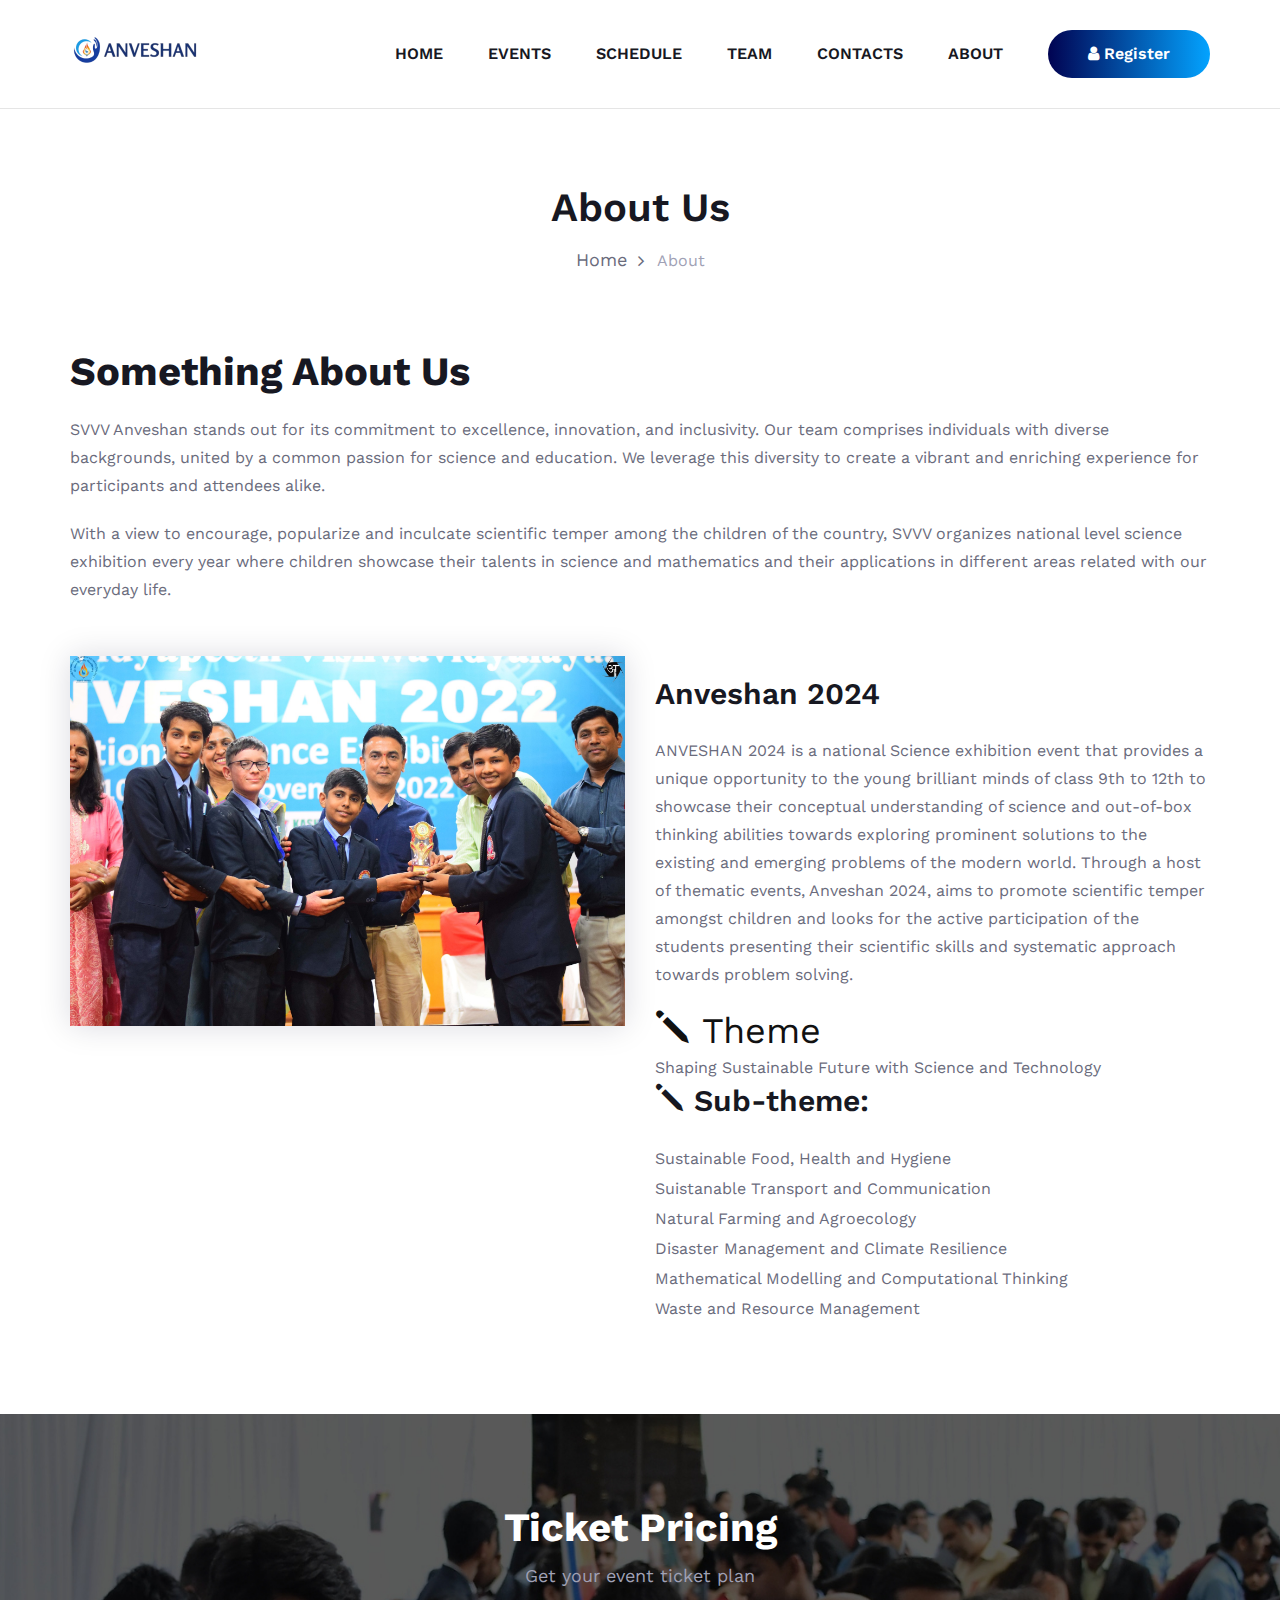
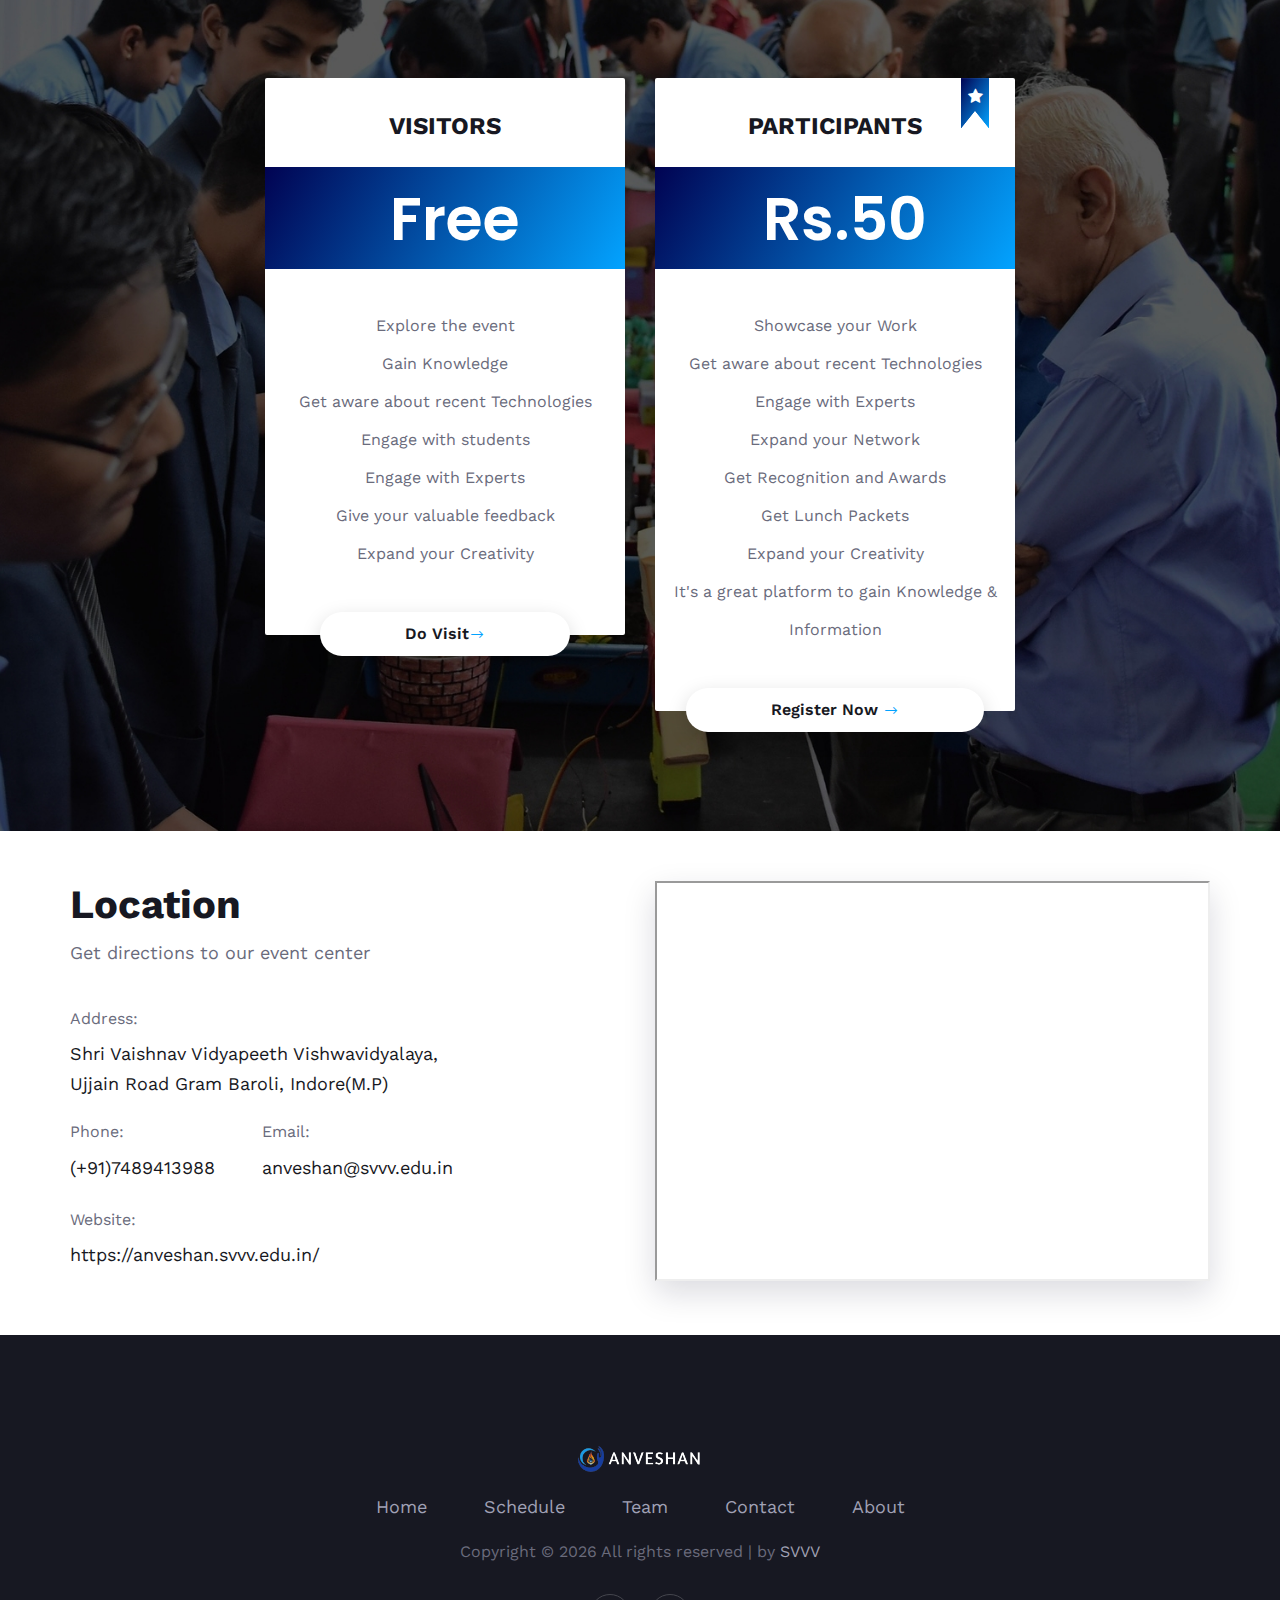
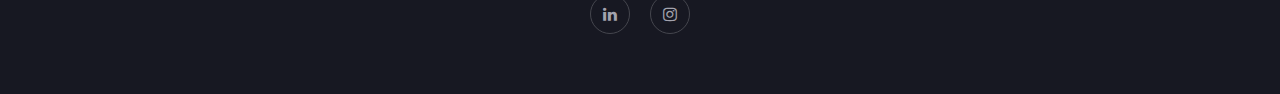
==== about-us.html @ 328f5975 "commit" ====
<!DOCTYPE html>
<html lang="zxx">

<head>
    <meta charset="UTF-8">
    <meta name="description" content="Manup Template">
    <meta name="keywords" content="Manup, unica, creative, html">
    <meta name="viewport" content="width=device-width, initial-scale=1.0">
    <meta http-equiv="X-UA-Compatible" content="ie=edge">
    <title>Anveshan 2K24</title>

    <!-- Google Font -->
    <link href="https://fonts.googleapis.com/css?family=Work+Sans:400,500,600,700,800,900&display=swap" rel="stylesheet">
    <link href="https://fonts.googleapis.com/css?family=Poppins:400,500,600,700&display=swap" rel="stylesheet">


    <!-- Css Styles -->
    <link rel="stylesheet" href="css/bootstrap.min.css" type="text/css">
    <link rel="stylesheet" href="css/font-awesome.min.css" type="text/css">
    <link rel="stylesheet" href="css/elegant-icons.css" type="text/css">
    <link rel="stylesheet" href="css/owl.carousel.min.css" type="text/css">
    <link rel="stylesheet" href="css/magnific-popup.css" type="text/css">
    <link rel="stylesheet" href="css/slicknav.min.css" type="text/css">
    <link rel="stylesheet" href="css/style.css" type="text/css">
</head>

<body>
    <!-- Page Preloder -->
    <div id="preloder">
        <div class="loader"></div>
    </div>

    <!-- Header Section Begin -->
    <header class="header-section header-normal">
        <div class="container">
            <div class="logo">
                <a href="./index.html" title="Home">
                    <img src="img/logo.png" alt="Home">
                </a>
            </div>
            <div class="nav-menu">
                <nav class="mainmenu mobile-menu">
                    <ul>
                        <li><a href="./index.html">Home</a></li>
                        
                        <li><a href="#">Events</a>
                            <ul class="dropdown">
                                <li><a href="./Model.html">Model Competition</a></li>
                                <li><a href="./Quiz.html">Quiz Competition</a></li>
                                <li><a href="./Idea.html">Idea Presentation</a></li>
                                <li><a href="./Poster.html">Poster Competition</a></li>
                            </ul>
                        </li>
                        <li><a href="./schedule.html">Schedule</a></li>
                        <li><a href="./team.html">Team</a></li>
                        <li><a href="./contact.html">Contacts</a></li>
                        <li><a href="./about-us.html">About</a></li>
                    </ul>
                </nav>
                <a href="https://forms.gle/XYbyy2gJ7svrUrSN7" class="primary-btn top-btn"><i class="fa fa-user"></i> Register</a>
            </div>
            <div id="mobile-menu-wrap"></div>
        </div>
    </header>
    <!-- Header End -->

    <!-- Breadcrumb Section Begin -->
    <section class="breadcrumb-section">
        <div class="container">
            <div class="row">
                <div class="col-lg-12">
                    <div class="breadcrumb-text">
                        <h2>About Us</h2>
                        <div class="bt-option">
                            <a href="index.html">Home</a>
                            <span>About</span>
                        </div>
                    </div>
                </div>
            </div>
        </div>
    </section>
    <!-- Breadcrumb Section End -->

    <!-- About Section Begin -->
    <section class="about-section spad">
        <div class="container">
            <div class="row">
                <div class="col-lg-12">
                    <div class="section-title">
                        <h2>Something About Us</h2>
                        <p class="f-para">SVVV Anveshan stands out for its commitment to excellence, innovation, and inclusivity. Our team comprises individuals with diverse backgrounds, united by a common passion for science and education. We leverage this diversity to create a vibrant and enriching experience for participants and attendees alike.</p>
                        <p>With a view to encourage, popularize and inculcate scientific temper among the children of the country, SVVV organizes national level science exhibition every year where children showcase their talents in science and mathematics and their applications in different areas related with our everyday life.
                        </p>
                    </div>
                </div>
            </div>
            <div class="row">
                <div class="col-lg-6">
                    <div class="about-pic">
                        <img src="img/anve1.jpg" alt="">
                    </div>
                </div>
                <div class="col-lg-6">
                    <div class="about-text">
                        <h3>Anveshan 2024</h3>
                        <p>ANVESHAN 2024 is a national Science exhibition event that provides a unique opportunity to the young brilliant minds of class 9th to 12th to showcase their conceptual understanding of science and out-of-box thinking abilities towards exploring prominent solutions to the existing and emerging problems of the modern world.
                            Through a host of thematic events, Anveshan 2024, aims to promote scientific temper amongst children and looks for the active participation of the students presenting their scientific skills and systematic approach towards problem solving.
                             </p>
                        <h2><span class="icon_pencil"></span> Theme </h2>
                        <ul>
                            <li>Shaping Sustainable Future with Science and Technology</li>
                        </ul>
                        <h3><span class="icon_pencil"></span> Sub-theme: </h3>
                        <ul>
                            <li> Sustainable Food, Health and Hygiene</li>
                            <li> Suistanable Transport and Communication</li>
                            <li> Natural Farming and Agroecology</li>
                            <li> Disaster Management and Climate Resilience</li>
                            <li>Mathematical Modelling and Computational Thinking</li>
                            <li>Waste and Resource Management</li>
                        </ul>
                    </div>
                </div>
            </div>
        </div>
    </section>
   

   
    
    <!-- Pricing Section Begin -->
    <section class="pricing-section set-bg spad" data-setbg="img/pricing-bg.jpg">
        <div class="container">
            <div class="row">
                <div class="col-lg-12">
                    <div class="section-title">
                        <h2>Ticket Pricing</h2>
                        <p>Get your event ticket plan</p>
                    </div>
                </div>
            </div>
            <div class="row justify-content-center">
            
                <div class="col-lg-4 col-md-8">
                    <div class="price-item top-rated">
                        <h4>Visitors</h4>
                        <div class="pi-price">
                            <h2><span></span>Free</h2>
                        </div>
                        <ul>
                            <li>Explore the event</li>
                            <li>Gain Knowledge</li>
                            <li>Get aware about recent Technologies</li>
                            <li>Engage with students</li>
                            <li>Engage with Experts</li>
                            <li>Give your valuable feedback</li>
                            <li>Expand your Creativity</li>
                        </ul>
                        <a href="./contact.html" class="price-btn"> Do Visit<span class="arrow_right"></span></a>
                    </div>
                </div>
                <div class="col-lg-4 col-md-8">
                    <div class="price-item top-rated">
                        <div class="tr-tag">
                            <i class="fa fa-star"></i>
                        </div>
                        <h4>Participants</h4>
                        <div class="pi-price">
                            <h2><span></span>Rs.50</h2>
                        </div>
                        <ul>
                            <li>Showcase your Work</li>
                            <li>Get aware about recent Technologies</li>
                            <li>Engage with Experts</li>
                            <li>Expand your Network</li>
                            <li>Get Recognition and Awards</li>
                            <li>Get Lunch Packets</li>
                            <li>Expand your Creativity</li>
                            <li>It's a great platform to gain Knowledge & Information</li>
                        </ul>
                        <a href="https://forms.gle/XYbyy2gJ7svrUrSN7" class="price-btn"> Register Now <span class="arrow_right"></span></a>
                        
                    </div>
                </div>
            </div>
        </div>
    </section>
    <!-- Pricing Section End -->



    <!-- Newslatter Section Begin -->
    <section class="newslatter-section about-newslatter">
        <div class="container">
        
            </div>
        </div>
    </section>
    <!-- Newslatter Section End -->

    <!-- Contact Section Begin -->
    <section class="contact-section spad">
        <div class="container">
            <div class="row">
                <div class="col-lg-6">
                    <div class="section-title">
                        <h2>Location</h2>
                        <p>Get directions to our event center</p>
                    </div>
                    <div class="cs-text">
                        <div class="ct-address">
                            <span>Address:</span>
                            <p>Shri Vaishnav Vidyapeeth Vishwavidyalaya,<br/>Ujjain Road Gram Baroli, Indore(M.P)</p>
                        </div>
                        <ul>
                            <li>
                                <span>Phone:</span>
                                (+91)7489413988
                            </li>
                            <li>
                                <span>Email:</span>
                                anveshan@svvv.edu.in
                            </li>
                        </ul>
                        <div class="ct-links">
                            <span>Website:</span>
                            <p>https://anveshan.svvv.edu.in/</p>
                        </div>
                    </div>
                </div>
                <div class="col-lg-6">
                    <div class="cs-map">
                        <iframe src="https://www.google.com/maps/embed?pb=!1m18!1m12!1m3!1d7636.289560517481!2d75.84701242469451!3d22.82311633449607!2m3!1f0!2f0!3f0!3m2!1i1024!2i768!4f13.1!3m3!1m2!1s0x3963039c587a8091%3A0x206d00d7a5e4afb3!2sShri%20Vaishnav%20Vidyapeeth%20Vishwavidyalaya!5e0!3m2!1sen!2sin!4v1699384032495!5m2!1sen!2sin"" height="400" class="iframe-style" allowfullscreen="" title="SVVV Location"></iframe>
                    </div>
                </div>
            </div>
        </div>
    </section>
    <!-- Contact Section End -->

    <!-- Footer Section Begin -->
    <footer class="footer-section">
        <div class="container">
           
            <div class="row">
                <div class="col-lg-12">
                    <div class="footer-text">
                        <div class="ft-logo">
                            <a href="#" class="footer-logo" title="Footer Logo"><img src="img/footer-logo.png" alt=""></a>
                        </div>
                        <ul>
                            <li><a href="index.html">Home</a></li>
                            <li><a href="./schedule.html">Schedule</a></li>
                            <li><a href="./team.html">Team</a></li>
                            <li><a href="./contact.html">Contact</a></li>
                            <li><a href="./about-us.html">About</a></li>
                        </ul>
                        <div class="copyright-text">
                            <p><!-- Link back to Colorlib can't be removed. Template is licensed under CC BY 3.0. -->
                            Copyright &copy;
                            <script>document.write(new Date().getFullYear());</script> All rights reserved | by <a
                                href="https://www.svvv.edu.in/" target="_blank" rel="noopener">SVVV</a>
                           
                            <!-- Link back to Colorlib can't be removed. Template is licensed under CC BY 3.0. --></p></div>
                        <div class="ft-social">
                           <a href="https://www.linkedin.com/in/anveshan-svvv/" title="LinkedIn"><i class="fa fa-linkedin"></i></a>
                            <a href="https://instagram.com/anveshan_svvv?igshid=MXBxNm1uYnFxcXJ4eg==" title="Instagram"><i
                                class="fa fa-instagram"></i></a>
                            
                        </div>
                    </div>
                </div>
            </div>
        </div>
    </footer>
    <!-- Footer Section End -->

    <!-- Js Plugins -->
    <script src="js/jquery-3.3.1.min.js"></script>
    <script src="js/bootstrap.min.js"></script>
    <script src="js/jquery.magnific-popup.min.js"></script>
    <script src="js/jquery.countdown.min.js"></script>
    <script src="js/jquery.slicknav.js"></script>
    <script src="js/owl.carousel.min.js"></script>
    <script src="js/main.js"></script>
</body>

</html>
---- css/elegant-icons.css ----
@font-face {
	font-family: 'ElegantIcons';
	src:url('../fonts/ElegantIcons.eot');
	src:url('../fonts/ElegantIcons.eot?#iefix') format('embedded-opentype'),
		url('../fonts/ElegantIcons.woff') format('woff'),
		url('../fonts/ElegantIcons.ttf') format('truetype'),
		url('../fonts/ElegantIcons.svg#ElegantIcons') format('svg');
	font-weight: normal;
	font-style: normal;
}

[data-icon]:before {
	font-family: 'ElegantIcons';
	content: attr(data-icon);
	font-weight: normal;
	font-variant: normal;
	text-transform: none;
	line-height: 1;
	-webkit-font-smoothing: antialiased;
	-moz-osx-font-smoothing: grayscale;
}

.arrow_up, .arrow_down, .arrow_left, .arrow_right, .arrow_left-up, .arrow_right-up, .arrow_right-down, .arrow_left-down, .arrow-up-down, .arrow_up-down_alt, .arrow_left-right_alt, .arrow_left-right, .arrow_expand_alt2, .arrow_expand_alt, .arrow_condense, .arrow_expand, .arrow_move, .arrow_carrot-up, .arrow_carrot-down, .arrow_carrot-left, .arrow_carrot-right, .arrow_carrot-2up, .arrow_carrot-2down, .arrow_carrot-2left, .arrow_carrot-2right, .arrow_carrot-up_alt2, .arrow_carrot-down_alt2, .arrow_carrot-left_alt2, .arrow_carrot-right_alt2, .arrow_carrot-2up_alt2, .arrow_carrot-2down_alt2, .arrow_carrot-2left_alt2, .arrow_carrot-2right_alt2, .arrow_triangle-up, .arrow_triangle-down, .arrow_triangle-left, .arrow_triangle-right, .arrow_triangle-up_alt2, .arrow_triangle-down_alt2, .arrow_triangle-left_alt2, .arrow_triangle-right_alt2, .arrow_back, .icon_minus-06, .icon_plus, .icon_close, .icon_check, .icon_minus_alt2, .icon_plus_alt2, .icon_close_alt2, .icon_check_alt2, .icon_zoom-out_alt, .icon_zoom-in_alt, .icon_search, .icon_box-empty, .icon_box-selected, .icon_minus-box, .icon_plus-box, .icon_box-checked, .icon_circle-empty, .icon_circle-slelected, .icon_stop_alt2, .icon_stop, .icon_pause_alt2, .icon_pause, .icon_menu, .icon_menu-square_alt2, .icon_menu-circle_alt2, .icon_ul, .icon_ol, .icon_adjust-horiz, .icon_adjust-vert, .icon_document_alt, .icon_documents_alt, .icon_pencil, .icon_pencil-edit_alt, .icon_pencil-edit, .icon_folder-alt, .icon_folder-open_alt, .icon_folder-add_alt, .icon_info_alt, .icon_error-oct_alt, .icon_error-circle_alt, .icon_error-triangle_alt, .icon_question_alt2, .icon_question, .icon_comment_alt, .icon_chat_alt, .icon_vol-mute_alt, .icon_volume-low_alt, .icon_volume-high_alt, .icon_quotations, .icon_quotations_alt2, .icon_clock_alt, .icon_lock_alt, .icon_lock-open_alt, .icon_key_alt, .icon_cloud_alt, .icon_cloud-upload_alt, .icon_cloud-download_alt, .icon_image, .icon_images, .icon_lightbulb_alt, .icon_gift_alt, .icon_house_alt, .icon_genius, .icon_mobile, .icon_tablet, .icon_laptop, .icon_desktop, .icon_camera_alt, .icon_mail_alt, .icon_cone_alt, .icon_ribbon_alt, .icon_bag_alt, .icon_creditcard, .icon_cart_alt, .icon_paperclip, .icon_tag_alt, .icon_tags_alt, .icon_trash_alt, .icon_cursor_alt, .icon_mic_alt, .icon_compass_alt, .icon_pin_alt, .icon_pushpin_alt, .icon_map_alt, .icon_drawer_alt, .icon_toolbox_alt, .icon_book_alt, .icon_calendar, .icon_film, .icon_table, .icon_contacts_alt, .icon_headphones, .icon_lifesaver, .icon_piechart, .icon_refresh, .icon_link_alt, .icon_link, .icon_loading, .icon_blocked, .icon_archive_alt, .icon_heart_alt, .icon_star_alt, .icon_star-half_alt, .icon_star, .icon_star-half, .icon_tools, .icon_tool, .icon_cog, .icon_cogs, .arrow_up_alt, .arrow_down_alt, .arrow_left_alt, .arrow_right_alt, .arrow_left-up_alt, .arrow_right-up_alt, .arrow_right-down_alt, .arrow_left-down_alt, .arrow_condense_alt, .arrow_expand_alt3, .arrow_carrot_up_alt, .arrow_carrot-down_alt, .arrow_carrot-left_alt, .arrow_carrot-right_alt, .arrow_carrot-2up_alt, .arrow_carrot-2dwnn_alt, .arrow_carrot-2left_alt, .arrow_carrot-2right_alt, .arrow_triangle-up_alt, .arrow_triangle-down_alt, .arrow_triangle-left_alt, .arrow_triangle-right_alt, .icon_minus_alt, .icon_plus_alt, .icon_close_alt, .icon_check_alt, .icon_zoom-out, .icon_zoom-in, .icon_stop_alt, .icon_menu-square_alt, .icon_menu-circle_alt, .icon_document, .icon_documents, .icon_pencil_alt, .icon_folder, .icon_folder-open, .icon_folder-add, .icon_folder_upload, .icon_folder_download, .icon_info, .icon_error-circle, .icon_error-oct, .icon_error-triangle, .icon_question_alt, .icon_comment, .icon_chat, .icon_vol-mute, .icon_volume-low, .icon_volume-high, .icon_quotations_alt, .icon_clock, .icon_lock, .icon_lock-open, .icon_key, .icon_cloud, .icon_cloud-upload, .icon_cloud-download, .icon_lightbulb, .icon_gift, .icon_house, .icon_camera, .icon_mail, .icon_cone, .icon_ribbon, .icon_bag, .icon_cart, .icon_tag, .icon_tags, .icon_trash, .icon_cursor, .icon_mic, .icon_compass, .icon_pin, .icon_pushpin, .icon_map, .icon_drawer, .icon_toolbox, .icon_book, .icon_contacts, .icon_archive, .icon_heart, .icon_profile, .icon_group, .icon_grid-2x2, .icon_grid-3x3, .icon_music, .icon_pause_alt, .icon_phone, .icon_upload, .icon_download, .social_facebook, .social_twitter, .social_pinterest, .social_googleplus, .social_tumblr, .social_tumbleupon, .social_wordpress, .social_instagram, .social_dribbble, .social_vimeo, .social_linkedin, .social_rss, .social_deviantart, .social_share, .social_myspace, .social_skype, .social_youtube, .social_picassa, .social_googledrive, .social_flickr, .social_blogger, .social_spotify, .social_delicious, .social_facebook_circle, .social_twitter_circle, .social_pinterest_circle, .social_googleplus_circle, .social_tumblr_circle, .social_stumbleupon_circle, .social_wordpress_circle, .social_instagram_circle, .social_dribbble_circle, .social_vimeo_circle, .social_linkedin_circle, .social_rss_circle, .social_deviantart_circle, .social_share_circle, .social_myspace_circle, .social_skype_circle, .social_youtube_circle, .social_picassa_circle, .social_googledrive_alt2, .social_flickr_circle, .social_blogger_circle, .social_spotify_circle, .social_delicious_circle, .social_facebook_square, .social_twitter_square, .social_pinterest_square, .social_googleplus_square, .social_tumblr_square, .social_stumbleupon_square, .social_wordpress_square, .social_instagram_square, .social_dribbble_square, .social_vimeo_square, .social_linkedin_square, .social_rss_square, .social_deviantart_square, .social_share_square, .social_myspace_square, .social_skype_square, .social_youtube_square, .social_picassa_square, .social_googledrive_square, .social_flickr_square, .social_blogger_square, .social_spotify_square, .social_delicious_square, .icon_printer, .icon_calulator, .icon_building, .icon_floppy, .icon_drive, .icon_search-2, .icon_id, .icon_id-2, .icon_puzzle, .icon_like, .icon_dislike, .icon_mug, .icon_currency, .icon_wallet, .icon_pens, .icon_easel, .icon_flowchart, .icon_datareport, .icon_briefcase, .icon_shield, .icon_percent, .icon_globe, .icon_globe-2, .icon_target, .icon_hourglass, .icon_balance, .icon_rook, .icon_printer-alt, .icon_calculator_alt, .icon_building_alt, .icon_floppy_alt, .icon_drive_alt, .icon_search_alt, .icon_id_alt, .icon_id-2_alt, .icon_puzzle_alt, .icon_like_alt, .icon_dislike_alt, .icon_mug_alt, .icon_currency_alt, .icon_wallet_alt, .icon_pens_alt, .icon_easel_alt, .icon_flowchart_alt, .icon_datareport_alt, .icon_briefcase_alt, .icon_shield_alt, .icon_percent_alt, .icon_globe_alt, .icon_clipboard {
	font-family: 'ElegantIcons';
	font-style: normal;
	font-weight: normal;
	font-variant: normal;
	text-transform: none;
	line-height: 1;
	-webkit-font-smoothing: antialiased;
}
.arrow_up:before {
	content: "\21";
}
.arrow_down:before {
	content: "\22";
}
.arrow_left:before {
	content: "\23";
}
.arrow_right:before {
	content: "\24";
}
.arrow_left-up:before {
	content: "\25";
}
.arrow_right-up:before {
	content: "\26";
}
.arrow_right-down:before {
	content: "\27";
}
.arrow_left-down:before {
	content: "\28";
}
.arrow-up-down:before {
	content: "\29";
}
.arrow_up-down_alt:before {
	content: "\2a";
}
.arrow_left-right_alt:before {
	content: "\2b";
}
.arrow_left-right:before {
	content: "\2c";
}
.arrow_expand_alt2:before {
	content: "\2d";
}
.arrow_expand_alt:before {
	content: "\2e";
}
.arrow_condense:before {
	content: "\2f";
}
.arrow_expand:before {
	content: "\30";
}
.arrow_move:before {
	content: "\31";
}
.arrow_carrot-up:before {
	content: "\32";
}
.arrow_carrot-down:before {
	content: "\33";
}
.arrow_carrot-left:before {
	content: "\34";
}
.arrow_carrot-right:before {
	content: "\35";
}
.arrow_carrot-2up:before {
	content: "\36";
}
.arrow_carrot-2down:before {
	content: "\37";
}
.arrow_carrot-2left:before {
	content: "\38";
}
.arrow_carrot-2right:before {
	content: "\39";
}
.arrow_carrot-up_alt2:before {
	content: "\3a";
}
.arrow_carrot-down_alt2:before {
	content: "\3b";
}
.arrow_carrot-left_alt2:before {
	content: "\3c";
}
.arrow_carrot-right_alt2:before {
	content: "\3d";
}
.arrow_carrot-2up_alt2:before {
	content: "\3e";
}
.arrow_carrot-2down_alt2:before {
	content: "\3f";
}
.arrow_carrot-2left_alt2:before {
	content: "\40";
}
.arrow_carrot-2right_alt2:before {
	content: "\41";
}
.arrow_triangle-up:before {
	content: "\42";
}
.arrow_triangle-down:before {
	content: "\43";
}
.arrow_triangle-left:before {
	content: "\44";
}
.arrow_triangle-right:before {
	content: "\45";
}
.arrow_triangle-up_alt2:before {
	content: "\46";
}
.arrow_triangle-down_alt2:before {
	content: "\47";
}
.arrow_triangle-left_alt2:before {
	content: "\48";
}
.arrow_triangle-right_alt2:before {
	content: "\49";
}
.arrow_back:before {
	content: "\4a";
}
.icon_minus-06:before {
	content: "\4b";
}
.icon_plus:before {
	content: "\4c";
}
.icon_close:before {
	content: "\4d";
}
.icon_check:before {
	content: "\4e";
}
.icon_minus_alt2:before {
	content: "\4f";
}
.icon_plus_alt2:before {
	content: "\50";
}
.icon_close_alt2:before {
	content: "\51";
}
.icon_check_alt2:before {
	content: "\52";
}
.icon_zoom-out_alt:before {
	content: "\53";
}
.icon_zoom-in_alt:before {
	content: "\54";
}
.icon_search:before {
	content: "\55";
}
.icon_box-empty:before {
	content: "\56";
}
.icon_box-selected:before {
	content: "\57";
}
.icon_minus-box:before {
	content: "\58";
}
.icon_plus-box:before {
	content: "\59";
}
.icon_box-checked:before {
	content: "\5a";
}
.icon_circle-empty:before {
	content: "\5b";
}
.icon_circle-slelected:before {
	content: "\5c";
}
.icon_stop_alt2:before {
	content: "\5d";
}
.icon_stop:before {
	content: "\5e";
}
.icon_pause_alt2:before {
	content: "\5f";
}
.icon_pause:before {
	content: "\60";
}
.icon_menu:before {
	content: "\61";
}
.icon_menu-square_alt2:before {
	content: "\62";
}
.icon_menu-circle_alt2:before {
	content: "\63";
}
.icon_ul:before {
	content: "\64";
}
.icon_ol:before {
	content: "\65";
}
.icon_adjust-horiz:before {
	content: "\66";
}
.icon_adjust-vert:before {
	content: "\67";
}
.icon_document_alt:before {
	content: "\68";
}
.icon_documents_alt:before {
	content: "\69";
}
.icon_pencil:before {
	content: "\6a";
}
.icon_pencil-edit_alt:before {
	content: "\6b";
}
.icon_pencil-edit:before {
	content: "\6c";
}
.icon_folder-alt:before {
	content: "\6d";
}
.icon_folder-open_alt:before {
	content: "\6e";
}
.icon_folder-add_alt:before {
	content: "\6f";
}
.icon_info_alt:before {
	content: "\70";
}
.icon_error-oct_alt:before {
	content: "\71";
}
.icon_error-circle_alt:before {
	content: "\72";
}
.icon_error-triangle_alt:before {
	content: "\73";
}
.icon_question_alt2:before {
	content: "\74";
}
.icon_question:before {
	content: "\75";
}
.icon_comment_alt:before {
	content: "\76";
}
.icon_chat_alt:before {
	content: "\77";
}
.icon_vol-mute_alt:before {
	content: "\78";
}
.icon_volume-low_alt:before {
	content: "\79";
}
.icon_volume-high_alt:before {
	content: "\7a";
}
.icon_quotations:before {
	content: "\7b";
}
.icon_quotations_alt2:before {
	content: "\7c";
}
.icon_clock_alt:before {
	content: "\7d";
}
.icon_lock_alt:before {
	content: "\7e";
}
.icon_lock-open_alt:before {
	content: "\e000";
}
.icon_key_alt:before {
	content: "\e001";
}
.icon_cloud_alt:before {
	content: "\e002";
}
.icon_cloud-upload_alt:before {
	content: "\e003";
}
.icon_cloud-download_alt:before {
	content: "\e004";
}
.icon_image:before {
	content: "\e005";
}
.icon_images:before {
	content: "\e006";
}
.icon_lightbulb_alt:before {
	content: "\e007";
}
.icon_gift_alt:before {
	content: "\e008";
}
.icon_house_alt:before {
	content: "\e009";
}
.icon_genius:before {
	content: "\e00a";
}
.icon_mobile:before {
	content: "\e00b";
}
.icon_tablet:before {
	content: "\e00c";
}
.icon_laptop:before {
	content: "\e00d";
}
.icon_desktop:before {
	content: "\e00e";
}
.icon_camera_alt:before {
	content: "\e00f";
}
.icon_mail_alt:before {
	content: "\e010";
}
.icon_cone_alt:before {
	content: "\e011";
}
.icon_ribbon_alt:before {
	content: "\e012";
}
.icon_bag_alt:before {
	content: "\e013";
}
.icon_creditcard:before {
	content: "\e014";
}
.icon_cart_alt:before {
	content: "\e015";
}
.icon_paperclip:before {
	content: "\e016";
}
.icon_tag_alt:before {
	content: "\e017";
}
.icon_tags_alt:before {
	content: "\e018";
}
.icon_trash_alt:before {
	content: "\e019";
}
.icon_cursor_alt:before {
	content: "\e01a";
}
.icon_mic_alt:before {
	content: "\e01b";
}
.icon_compass_alt:before {
	content: "\e01c";
}
.icon_pin_alt:before {
	content: "\e01d";
}
.icon_pushpin_alt:before {
	content: "\e01e";
}
.icon_map_alt:before {
	content: "\e01f";
}
.icon_drawer_alt:before {
	content: "\e020";
}
.icon_toolbox_alt:before {
	content: "\e021";
}
.icon_book_alt:before {
	content: "\e022";
}
.icon_calendar:before {
	content: "\e023";
}
.icon_film:before {
	content: "\e024";
}
.icon_table:before {
	content: "\e025";
}
.icon_contacts_alt:before {
	content: "\e026";
}
.icon_headphones:before {
	content: "\e027";
}
.icon_lifesaver:before {
	content: "\e028";
}
.icon_piechart:before {
	content: "\e029";
}
.icon_refresh:before {
	content: "\e02a";
}
.icon_link_alt:before {
	content: "\e02b";
}
.icon_link:before {
	content: "\e02c";
}
.icon_loading:before {
	content: "\e02d";
}
.icon_blocked:before {
	content: "\e02e";
}
.icon_archive_alt:before {
	content: "\e02f";
}
.icon_heart_alt:before {
	content: "\e030";
}
.icon_star_alt:before {
	content: "\e031";
}
.icon_star-half_alt:before {
	content: "\e032";
}
.icon_star:before {
	content: "\e033";
}
.icon_star-half:before {
	content: "\e034";
}
.icon_tools:before {
	content: "\e035";
}
.icon_tool:before {
	content: "\e036";
}
.icon_cog:before {
	content: "\e037";
}
.icon_cogs:before {
	content: "\e038";
}
.arrow_up_alt:before {
	content: "\e039";
}
.arrow_down_alt:before {
	content: "\e03a";
}
.arrow_left_alt:before {
	content: "\e03b";
}
.arrow_right_alt:before {
	content: "\e03c";
}
.arrow_left-up_alt:before {
	content: "\e03d";
}
.arrow_right-up_alt:before {
	content: "\e03e";
}
.arrow_right-down_alt:before {
	content: "\e03f";
}
.arrow_left-down_alt:before {
	content: "\e040";
}
.arrow_condense_alt:before {
	content: "\e041";
}
.arrow_expand_alt3:before {
	content: "\e042";
}
.arrow_carrot_up_alt:before {
	content: "\e043";
}
.arrow_carrot-down_alt:before {
	content: "\e044";
}
.arrow_carrot-left_alt:before {
	content: "\e045";
}
.arrow_carrot-right_alt:before {
	content: "\e046";
}
.arrow_carrot-2up_alt:before {
	content: "\e047";
}
.arrow_carrot-2dwnn_alt:before {
	content: "\e048";
}
.arrow_carrot-2left_alt:before {
	content: "\e049";
}
.arrow_carrot-2right_alt:before {
	content: "\e04a";
}
.arrow_triangle-up_alt:before {
	content: "\e04b";
}
.arrow_triangle-down_alt:before {
	content: "\e04c";
}
.arrow_triangle-left_alt:before {
	content: "\e04d";
}
.arrow_triangle-right_alt:before {
	content: "\e04e";
}
.icon_minus_alt:before {
	content: "\e04f";
}
.icon_plus_alt:before {
	content: "\e050";
}
.icon_close_alt:before {
	content: "\e051";
}
.icon_check_alt:before {
	content: "\e052";
}
.icon_zoom-out:before {
	content: "\e053";
}
.icon_zoom-in:before {
	content: "\e054";
}
.icon_stop_alt:before {
	content: "\e055";
}
.icon_menu-square_alt:before {
	content: "\e056";
}
.icon_menu-circle_alt:before {
	content: "\e057";
}
.icon_document:before {
	content: "\e058";
}
.icon_documents:before {
	content: "\e059";
}
.icon_pencil_alt:before {
	content: "\e05a";
}
.icon_folder:before {
	content: "\e05b";
}
.icon_folder-open:before {
	content: "\e05c";
}
.icon_folder-add:before {
	content: "\e05d";
}
.icon_folder_upload:before {
	content: "\e05e";
}
.icon_folder_download:before {
	content: "\e05f";
}
.icon_info:before {
	content: "\e060";
}
.icon_error-circle:before {
	content: "\e061";
}
.icon_error-oct:before {
	content: "\e062";
}
.icon_error-triangle:before {
	content: "\e063";
}
.icon_question_alt:before {
	content: "\e064";
}
.icon_comment:before {
	content: "\e065";
}
.icon_chat:before {
	content: "\e066";
}
.icon_vol-mute:before {
	content: "\e067";
}
.icon_volume-low:before {
	content: "\e068";
}
.icon_volume-high:before {
	content: "\e069";
}
.icon_quotations_alt:before {
	content: "\e06a";
}
.icon_clock:before {
	content: "\e06b";
}
.icon_lock:before {
	content: "\e06c";
}
.icon_lock-open:before {
	content: "\e06d";
}
.icon_key:before {
	content: "\e06e";
}
.icon_cloud:before {
	content: "\e06f";
}
.icon_cloud-upload:before {
	content: "\e070";
}
.icon_cloud-download:before {
	content: "\e071";
}
.icon_lightbulb:before {
	content: "\e072";
}
.icon_gift:before {
	content: "\e073";
}
.icon_house:before {
	content: "\e074";
}
.icon_camera:before {
	content: "\e075";
}
.icon_mail:before {
	content: "\e076";
}
.icon_cone:before {
	content: "\e077";
}
.icon_ribbon:before {
	content: "\e078";
}
.icon_bag:before {
	content: "\e079";
}
.icon_cart:before {
	content: "\e07a";
}
.icon_tag:before {
	content: "\e07b";
}
.icon_tags:before {
	content: "\e07c";
}
.icon_trash:before {
	content: "\e07d";
}
.icon_cursor:before {
	content: "\e07e";
}
.icon_mic:before {
	content: "\e07f";
}
.icon_compass:before {
	content: "\e080";
}
.icon_pin:before {
	content: "\e081";
}
.icon_pushpin:before {
	content: "\e082";
}
.icon_map:before {
	content: "\e083";
}
.icon_drawer:before {
	content: "\e084";
}
.icon_toolbox:before {
	content: "\e085";
}
.icon_book:before {
	content: "\e086";
}
.icon_contacts:before {
	content: "\e087";
}
.icon_archive:before {
	content: "\e088";
}
.icon_heart:before {
	content: "\e089";
}
.icon_profile:before {
	content: "\e08a";
}
.icon_group:before {
	content: "\e08b";
}
.icon_grid-2x2:before {
	content: "\e08c";
}
.icon_grid-3x3:before {
	content: "\e08d";
}
.icon_music:before {
	content: "\e08e";
}
.icon_pause_alt:before {
	content: "\e08f";
}
.icon_phone:before {
	content: "\e090";
}
.icon_upload:before {
	content: "\e091";
}
.icon_download:before {
	content: "\e092";
}
.social_facebook:before {
	content: "\e093";
}
.social_twitter:before {
	content: "\e094";
}
.social_pinterest:before {
	content: "\e095";
}
.social_googleplus:before {
	content: "\e096";
}
.social_tumblr:before {
	content: "\e097";
}
.social_tumbleupon:before {
	content: "\e098";
}
.social_wordpress:before {
	content: "\e099";
}
.social_instagram:before {
	content: "\e09a";
}
.social_dribbble:before {
	content: "\e09b";
}
.social_vimeo:before {
	content: "\e09c";
}
.social_linkedin:before {
	content: "\e09d";
}
.social_rss:before {
	content: "\e09e";
}
.social_deviantart:before {
	content: "\e09f";
}
.social_share:before {
	content: "\e0a0";
}
.social_myspace:before {
	content: "\e0a1";
}
.social_skype:before {
	content: "\e0a2";
}
.social_youtube:before {
	content: "\e0a3";
}
.social_picassa:before {
	content: "\e0a4";
}
.social_googledrive:before {
	content: "\e0a5";
}
.social_flickr:before {
	content: "\e0a6";
}
.social_blogger:before {
	content: "\e0a7";
}
.social_spotify:before {
	content: "\e0a8";
}
.social_delicious:before {
	content: "\e0a9";
}
.social_facebook_circle:before {
	content: "\e0aa";
}
.social_twitter_circle:before {
	content: "\e0ab";
}
.social_pinterest_circle:before {
	content: "\e0ac";
}
.social_googleplus_circle:before {
	content: "\e0ad";
}
.social_tumblr_circle:before {
	content: "\e0ae";
}
.social_stumbleupon_circle:before {
	content: "\e0af";
}
.social_wordpress_circle:before {
	content: "\e0b0";
}
.social_instagram_circle:before {
	content: "\e0b1";
}
.social_dribbble_circle:before {
	content: "\e0b2";
}
.social_vimeo_circle:before {
	content: "\e0b3";
}
.social_linkedin_circle:before {
	content: "\e0b4";
}
.social_rss_circle:before {
	content: "\e0b5";
}
.social_deviantart_circle:before {
	content: "\e0b6";
}
.social_share_circle:before {
	content: "\e0b7";
}
.social_myspace_circle:before {
	content: "\e0b8";
}
.social_skype_circle:before {
	content: "\e0b9";
}
.social_youtube_circle:before {
	content: "\e0ba";
}
.social_picassa_circle:before {
	content: "\e0bb";
}
.social_googledrive_alt2:before {
	content: "\e0bc";
}
.social_flickr_circle:before {
	content: "\e0bd";
}
.social_blogger_circle:before {
	content: "\e0be";
}
.social_spotify_circle:before {
	content: "\e0bf";
}
.social_delicious_circle:before {
	content: "\e0c0";
}
.social_facebook_square:before {
	content: "\e0c1";
}
.social_twitter_square:before {
	content: "\e0c2";
}
.social_pinterest_square:before {
	content: "\e0c3";
}
.social_googleplus_square:before {
	content: "\e0c4";
}
.social_tumblr_square:before {
	content: "\e0c5";
}
.social_stumbleupon_square:before {
	content: "\e0c6";
}
.social_wordpress_square:before {
	content: "\e0c7";
}
.social_instagram_square:before {
	content: "\e0c8";
}
.social_dribbble_square:before {
	content: "\e0c9";
}
.social_vimeo_square:before {
	content: "\e0ca";
}
.social_linkedin_square:before {
	content: "\e0cb";
}
.social_rss_square:before {
	content: "\e0cc";
}
.social_deviantart_square:before {
	content: "\e0cd";
}
.social_share_square:before {
	content: "\e0ce";
}
.social_myspace_square:before {
	content: "\e0cf";
}
.social_skype_square:before {
	content: "\e0d0";
}
.social_youtube_square:before {
	content: "\e0d1";
}
.social_picassa_square:before {
	content: "\e0d2";
}
.social_googledrive_square:before {
	content: "\e0d3";
}
.social_flickr_square:before {
	content: "\e0d4";
}
.social_blogger_square:before {
	content: "\e0d5";
}
.social_spotify_square:before {
	content: "\e0d6";
}
.social_delicious_square:before {
	content: "\e0d7";
}
.icon_printer:before {
	content: "\e103";
}
.icon_calulator:before {
	content: "\e0ee";
}
.icon_building:before {
	content: "\e0ef";
}
.icon_floppy:before {
	content: "\e0e8";
}
.icon_drive:before {
	content: "\e0ea";
}
.icon_search-2:before {
	content: "\e101";
}
.icon_id:before {
	content: "\e107";
}
.icon_id-2:before {
	content: "\e108";
}
.icon_puzzle:before {
	content: "\e102";
}
.icon_like:before {
	content: "\e106";
}
.icon_dislike:before {
	content: "\e0eb";
}
.icon_mug:before {
	content: "\e105";
}
.icon_currency:before {
	content: "\e0ed";
}
.icon_wallet:before {
	content: "\e100";
}
.icon_pens:before {
	content: "\e104";
}
.icon_easel:before {
	content: "\e0e9";
}
.icon_flowchart:before {
	content: "\e109";
}
.icon_datareport:before {
	content: "\e0ec";
}
.icon_briefcase:before {
	content: "\e0fe";
}
.icon_shield:before {
	content: "\e0f6";
}
.icon_percent:before {
	content: "\e0fb";
}
.icon_globe:before {
	content: "\e0e2";
}
.icon_globe-2:before {
	content: "\e0e3";
}
.icon_target:before {
	content: "\e0f5";
}
.icon_hourglass:before {
	content: "\e0e1";
}
.icon_balance:before {
	content: "\e0ff";
}
.icon_rook:before {
	content: "\e0f8";
}
.icon_printer-alt:before {
	content: "\e0fa";
}
.icon_calculator_alt:before {
	content: "\e0e7";
}
.icon_building_alt:before {
	content: "\e0fd";
}
.icon_floppy_alt:before {
	content: "\e0e4";
}
.icon_drive_alt:before {
	content: "\e0e5";
}
.icon_search_alt:before {
	content: "\e0f7";
}
.icon_id_alt:before {
	content: "\e0e0";
}
.icon_id-2_alt:before {
	content: "\e0fc";
}
.icon_puzzle_alt:before {
	content: "\e0f9";
}
.icon_like_alt:before {
	content: "\e0dd";
}
.icon_dislike_alt:before {
	content: "\e0f1";
}
.icon_mug_alt:before {
	content: "\e0dc";
}
.icon_currency_alt:before {
	content: "\e0f3";
}
.icon_wallet_alt:before {
	content: "\e0d8";
}
.icon_pens_alt:before {
	content: "\e0db";
}
.icon_easel_alt:before {
	content: "\e0f0";
}
.icon_flowchart_alt:before {
	content: "\e0df";
}
.icon_datareport_alt:before {
	content: "\e0f2";
}
.icon_briefcase_alt:before {
	content: "\e0f4";
}
.icon_shield_alt:before {
	content: "\e0d9";
}
.icon_percent_alt:before {
	content: "\e0da";
}
.icon_globe_alt:before {
	content: "\e0de";
}
.icon_clipboard:before {
	content: "\e0e6";
}


	.glyph {
		float: left;
		text-align: center;
		padding: .75em;
		margin: .4em 1.5em .75em 0;
		width: 6em;
text-shadow: none;
	}
        .glyph_big {
        font-size: 128px;
        color: #59c5dc;
        float: left;
        margin-right: 20px;
        }

        .glyph div { padding-bottom: 10px;}

	.glyph input {
		font-family: consolas, monospace;
		font-size: 12px;
		width: 100%;
		text-align: center;
		border: 0;
		box-shadow: 0 0 0 1px #ccc;
		padding: .2em;
				-moz-border-radius: 5px;
				-webkit-border-radius: 5px;
				border-radius: 5px;
	}
	.centered {
		margin-left: auto;
		margin-right: auto;
	}
	.glyph .fs1 {
		font-size: 2em;
	}
---- css/style.css ----
html,
body {
    height: 100%;
    font-family: "Work Sans", sans-serif;
    -webkit-font-smoothing: antialiased;
}

h1,h2,h3,h4,h5,h6 {
    margin: 0;
    color: #111111;
    font-weight: 400;
    font-family: "Work Sans", sans-serif;
}

h1 {
	font-size: 70px;
}

h2 {
	font-size: 36px;
}

h3 {
	font-size: 30px;
}

h4 {
	font-size: 24px;
}

h5 {
	font-size: 18px;
}

h6 {
	font-size: 16px;
}

p {
    font-size: 16px;
    font-family: "Work Sans", sans-serif;
    color: #6a6b7c;
    font-weight: 400;
    line-height: 28px;
    margin: 0 0 15px 0;
}

img {
    max-width: 100%;
}

input:focus,
select:focus,
button:focus,
textarea:focus {
	outline: none;
}

a:hover,
a:focus {
	text-decoration: none;
	outline: none;
	color: #fff;
}

ul,
ol {
	padding: 0;
	margin: 0;
}

.section-title {
	text-align: center;
	margin-bottom: 52px;
}

.section-title h2 {
	font-size: 40px;
	font-weight: 700;
	color: #171822;
	margin-bottom: 10px;
}

.section-title p {
	font-size: 18px;
	color: #6a6b7c;
	margin-bottom: 0;
}

.set-bg {
	background-repeat: no-repeat;
	background-size: cover;
	background-position: top center;
}

.spad {
	padding-top: 50px;
	padding-bottom: 50px;
}

.spad-2 {
	padding-top: 50px;
	padding-bottom: 70px;
}

.text-white h1,
.text-white h2,
.text-white h3,
.text-white h4,
.text-white h5,
.text-white h6,
.text-white p,
.text-white span,
.text-white li,
.text-white a {
	color: #fff;
}

.bg-gradient,
.bd-text .bd-tag-share .s-share a:hover,
.bh-text .play-btn,
.schedule-table-tab .nav-tabs .nav-item .nav-link.active,
.newslatter-inner .ni-form button,
.latest-item .li-tag,
.price-item .price-btn:hover,
.price-item .pi-price,
.price-item .tr-tag,
.schedule-tab .nav-tabs .nav-item .nav-link.active,
.site-btn {
	background-image: -o-linear-gradient(330deg, #010352 0%, #03a3ff 100%), -o-linear-gradient(330deg, #010352 0%, #03a3ff 100%);
	background-image: linear-gradient(120deg, #010352 0%, #03a3ff 100%), linear-gradient(120deg, #010352 0%, #03a3ff 100%);
}

.primary-btn {
	display: inline-block;
	font-size: 16px;
	font-weight: 600;
	padding: 12px 40px;
	color: #ffffff;
	text-align: center;
	border-radius: 50px;
	margin-bottom: 10px;
	background-image: -webkit-gradient(linear, left top, right top, from(#010352), to(#03a3ff)), -webkit-gradient(linear, left top, right top, from(#010352), to(#03a3ff));
	background-image: -o-linear-gradient(left,#010352 0%, #03a3ff 100%), -o-linear-gradient(left, #010352 0%, #03a3ff 100%);
	background-image: linear-gradient(to right, #010352 0%, #03a3ff 100%), linear-gradient(to right, #010352 0%, #03a3ff 100%);
}

.site-btn {
	font-size: 16px;
	color: #ffffff;
	font-weight: 600;
	border: none;
	padding: 10px 40px 12px;
	border-radius: 50px;
}

#preloder {
	position: fixed;
	width: 100%;
	height: 100%;
	top: 0;
	left: 0;
	z-index: 999999;
	background: #000;
}

.loader {
	width: 40px;
	height: 40px;
	position: absolute;
	top: 50%;
	left: 50%;
	margin-top: -13px;
	margin-left: -13px;
	border-radius: 60px;
	-webkit-animation: loader 0.8s linear infinite;
	animation: loader 0.8s linear infinite;
}

@keyframes loader {
	0% {
		-webkit-transform: rotate(0deg);
		transform: rotate(0deg);
		border: 4px solid #03a3ff;
		border-left-color: transparent;
	}
	50% {
		-webkit-transform: rotate(180deg);
		transform: rotate(180deg);
		border: 4px solid #673ab7;
		border-left-color: transparent;
	}
	100% {
		-webkit-transform: rotate(360deg);
		transform: rotate(360deg);
		border: 4px solid #03a3ff;
		border-left-color: transparent;
	}
}

@-webkit-keyframes loader {
	0% {
		-webkit-transform: rotate(0deg);
		border: 4px solid #03a3ff;
		border-left-color: transparent;
	}
	50% {
		-webkit-transform: rotate(180deg);
		border: 4px solid #673ab7;
		border-left-color: transparent;
	}
	100% {
		-webkit-transform: rotate(360deg);
		border: 4px solid #03a3ff;
		border-left-color: transparent;
	}
}

.header-section {
	display: -webkit-box;
	display: -ms-flexbox;
	display: flex;
}

.header-section.header-normal {
	border-bottom: 1px solid #e5e5e5;
}

.logo {
	float: left;
	padding-top: 36px;
	padding-bottom: 37px;
}

.logo a {
	display: inline-block;
}

.nav-menu {
	float: right;
}

.nav-menu .mainmenu {
	display: inline-block;
}

.nav-menu .mainmenu ul li {
	display: inline-block;
	list-style: none;
	margin-right: 40px;
	position: relative;
}

.nav-menu .mainmenu ul li .dropdown {
	position: absolute;
	width: 180px;
	background: #ffffff;
	z-index: 99;
	left: 0;
	top: 130px;
	opacity: 0;
	visibility: hidden;
	-webkit-box-shadow: 4px 13px 30px rgba(0, 0, 0, 0.15);
	box-shadow: 4px 13px 30px rgba(0, 0, 0, 0.15);
	-webkit-transition: all 0.3s;
	-o-transition: all 0.3s;
	transition: all 0.3s;
}

.nav-menu .mainmenu ul li .dropdown li {
	display: block;
	margin-right: 0;
}

.nav-menu .mainmenu ul li .dropdown li a {
	padding: 8px 10px;
	display: block;
	-webkit-transition: all 0.3s;
	-o-transition: all 0.3s;
	transition: all 0.3s;
	text-transform: capitalize;
}

.nav-menu .mainmenu ul li .dropdown li a:hover {
	color: #03a3ff;
}

.nav-menu .mainmenu ul li .dropdown li a:after {
	display: none;
}

.nav-menu .mainmenu ul li.active a:after {
	opacity: 1;
}

.nav-menu .mainmenu ul li:hover>a:after {
	opacity: 1;
}

.nav-menu .mainmenu ul li:hover .dropdown {
	opacity: 1;
	visibility: visible;
	top: 100px;
}

.nav-menu .mainmenu ul li a {
	font-size: 16px;
	color: #171822;
	text-transform: uppercase;
	font-weight: 600;
	padding: 42px 0;
	position: relative;
	display: inline-block;
}

.nav-menu .mainmenu ul li a:after {
	position: absolute;
	left: 0;
	bottom: 36px;
	height: 2px;
	width: 100%;
	background: #03a3ff;
	content: "";
	opacity: 0;
	-webkit-transition: all 0.3s;
	-o-transition: all 0.3s;
	transition: all 0.3s;
}

.nav-menu .primary-btn.top-btn {
	margin: 27px 0;
}

.slicknav_menu {
	display: none;
}

.hero-section {
	padding-top: 55px;
}

.hero-section .hero-text {
	padding-top: 184px;
}

.hero-section .hero-text span {
	font-size: 16px;
	color: #009cf7;
	text-transform: uppercase;
	letter-spacing: 2px;
	font-weight: bold;
}

.hero-section .hero-text h2 {
	font-size: 60px;
	color: #ffffff;
	line-height: 72px;
	font-weight: 600;
	margin-top: 24px;
	margin-bottom: 30px;
}

.counter-section {
	padding: 40px 0;
}

.counter-section .counter-text span {
	font-size: 16px;
	color: #ffffff;
}

.counter-section .counter-text h3 {
	color: #ffffff;
	font-weight: 700;
	line-height: 38px;
	margin-top: 10px;
}

.counter-section .cd-timer {
	text-align: right;
}

.counter-section .cd-timer .cd-item {
	display: inline-block;
	text-align: center;
	margin-left: 35px;
	height: 120px;
	width: 120px;
	padding-top: 32px;
	position: relative;
}

.counter-section .cd-timer .cd-item:after {
	position: absolute;
	left: 0;
	top: 0;
	width: 100%;
	height: 100%;
	border: 2px solid #ffffff;
	content: "";
	opacity: 0.1;
	border-radius: 4px;
}

.counter-section .cd-timer .cd-item:first-child {
	margin-left: 0;
}

.counter-section .cd-timer .cd-item span {
	font-size: 60px;
	color: #ffffff;
	font-weight: 600;
	line-height: 30px;
}

.counter-section .cd-timer .cd-item p {
	font-size: 18px;
	color: #ffffff;
	margin-bottom: 0;
	line-height: 30px;
}

.home-about-section {
	padding-bottom: 40px;
}

.ha-pic {
	-webkit-box-shadow: 0px 0px 20px rgba(11, 12, 48, 0.15);
	box-shadow: 0px 0px 20px rgba(11, 12, 48, 0.15);
	margin-right: 20px;
}

.ha-pic img {
	min-width: 100%;
	border-radius: 2px;
}

.ha-text {
	padding-top: 10px;
}

.ha-text h2 {
	color: #171822;
	font-size: 40px;
	font-weight: 700;
	margin-bottom: 20px;
}

.ha-text p {
	margin-bottom: 10px;
}

.ha-text ul {
	margin-bottom: 20px;
    margin-left: 55px;
}

.ha-text ul li {
	font-size: 16px;
	line-height: 30px;
	color: #6a6b7c;
}

.ha-text ul li span {
	color: #03a3ff;
}

.ha-text .ha-btn {
	font-size: 16px;
	color: #171822;
	font-weight: 600;
	position: relative;
}

.ha-text .ha-btn:before {
	position: absolute;
	left: 0;
	bottom: -6px;
	height: 2px;
	width: 100%;
	background: #03a3ff;
	content: "";
}

.team-member-section {
	overflow: hidden;
}

.member-item {
	width: 20%;
	float: left;
	height: 420px;
	position: relative;
	overflow: hidden;
}

.member-item:hover .mi-social {
	top: 0;
}

.member-item:hover .mi-text {
	left: 20px;
}

.member-item .mi-social {
	text-align: center;
	position: relative;
	top: -60px;
	-webkit-transition: all 0.3s ease-out;
	-o-transition: all 0.3s ease-out;
	transition: all 0.3s ease-out;
}

.member-item .mi-social .mi-social-inner {
	display: inline-block;
	padding: 10px 23px 8px;
	border-radius: 0 0 4px 4px;
}

.member-item .mi-social .mi-social-inner a {
	display: inline-block;
	font-size: 18px;
	color: #ffffff;
	margin-right: 10px;
}

.member-item .mi-social .mi-social-inner a:last-child {
	margin-right: 0;
}

.member-item .mi-text {
	background: #ffffff;
	padding: 16px 0 18px 25px;
	position: absolute;
	left: -500px;
	bottom: 20px;
	width: calc(100% - 40px);
	-webkit-transition: all 0.5s ease-out;
	-o-transition: all 0.5s ease-out;
	transition: all 0.5s ease-out;
}

.member-item .mi-text h5 {
	font-size: 20px;
	color: #171822;
	font-weight: 600;
	margin-bottom: 5px;
}

.member-item .mi-text span {
	font-size: 16px;
	color: #03a3ff;
	display: block;
}

.schedule-section {
	padding-bottom: 60px;
}

.schedule-tab .nav-tabs {
	
	border: none;
	border-radius: 2px;
	margin-bottom: 60px;
	-webkit-box-shadow: 3px 10px 30px rgba(74, 74, 77, 0.15);
	box-shadow: 3px 10px 30px rgba(74, 74, 77, 0.15);
}

.schedule-tab .nav-tabs .nav-item {
	border-right: 1px solid #e7e7e8;
	width: 50%;
	text-align: center;
}

.schedule-tab .nav-tabs .nav-item:last-child {
	border-right: none;
}

.schedule-tab .nav-tabs .nav-item .nav-link {
	padding: 14px 0 13px 0;
	border: none;
	border-top-left-radius: 0;
	border-top-right-radius: 0;
}

.schedule-tab .nav-tabs .nav-item .nav-link.active {
	border-radius: 2px;
	border-color: #e7e7e8;
}

.schedule-tab .nav-tabs .nav-item .nav-link.active h5 {
	color: #ffffff;
}

.schedule-tab .nav-tabs .nav-item .nav-link.active p {
	color: #ffffff;
}

.schedule-tab .nav-tabs .nav-item .nav-link h5 {
	color: #171822;
	font-weight: 600;
}

.schedule-tab .nav-tabs .nav-item .nav-link p {
	margin-bottom: 0;
}

.schedule-tab .st-content {
	border: 1px solid #ebebeb;
	border-radius: 2px;
	margin-bottom: 40px;
	-webkit-transition: all 0.3s;
	-o-transition: all 0.3s;
	transition: all 0.3s;
}

.schedule-tab .st-content:hover {
	-webkit-box-shadow: 3px 12px 30px rgba(23, 24, 34, 0.05);
	box-shadow: 3px 12px 30px rgba(23, 24, 34, 0.05);
	border: 1px solid transparent;
}

.schedule-tab .st-content .sc-pic {
	text-align: center;
	padding: 30px 0;
}

.schedule-tab .st-content .sc-pic img {
	height: 120px;
	width: 120px;
	border-radius: 50%;
}

.schedule-tab .st-content .sc-text {
	padding: 58px 0;
}

.schedule-tab .st-content .sc-text h4 {
	color: #171822;
	font-weight: 600;
	margin-bottom: 10px;
}

.schedule-tab .st-content .sc-text ul li {
	list-style: none;
	display: inline-block;
	font-size: 16px;
	color: #6a6b7c;
	margin-right: 25px;
	position: relative;
}

.schedule-tab .st-content .sc-text ul li:last-child:after {
	display: none;
}

.schedule-tab .st-content .sc-text ul li:after {
	position: absolute;
	right: -18px;
	top: 0;
	content: "/";
}

.schedule-tab .st-content .sc-text ul li i {
	color: #03a3ff;
	font-size: 14px;
}

.schedule-tab .st-content .sc-widget {
	padding: 58px 0;
}

.schedule-tab .st-content .sc-widget li {
	list-style: none;
	font-size: 16px;
	color: #6a6b7c;
	line-height: 32px;
	position: relative;
	padding-left: 22px;
}

.schedule-tab .st-content .sc-widget li i {
	color: #03a3ff;
	position: absolute;
	left: 0;
	top: 7px;
}

.pricing-section {
    padding-top: 90px;
    padding-bottom: 80px;
}

.pricing-section .section-title {
    margin-bottom: 88px;
}

.pricing-section .section-title h2 {
    color: #ffffff;
}

.pricing-section .section-title p {
    color: #a0a1b5;
}

.price-item {
    background: #ffffff;
    text-align: center;
    padding-top: 34px;
    padding-bottom: 18px;
    position: relative;
    border-radius: 2px;
    margin-bottom: 40px;
}

.price-item.top-rated {
    margin: top -36px;
}

.price-item .tr-tag {
    width: 28px;
    height: 50px;
    line-height: 38px;
    -webkit-clip-path: polygon(100% 0%, 100% 100%, 50% 65%, 0% 100%, 0% 0%);
    clip-path: polygon(100% 0%, 100% 100%, 50% 65%, 0% 100%, 0% 0%);
    position: absolute;
    right: 26px;
    top: 0;
}

.price-item .tr-tag i {
    color: #ffffff;
}

.price-item h4 {
    color: #171822;
    font-weight: 700;
    text-transform: uppercase;
    margin-bottom:26px;
}

.price-item .pi-price {
	padding-top: 16px;
	padding-bottom: 14px;
	margin-bottom: 38px;
}

.price-item .pi-price h2 {
	font-size: 60px;
	color: #ffffff;
	font-family: "Poppins", sans-serif;
	font-weight: 600;
	display: inline-block;
	position: relative;
	padding-left: 20px;
}

.price-item .pi-price h2 span {
	font-size: 30px;
	position: absolute;
	left: 0px;
	top: 9px;
}

.price-item ul li {
	list-style: none;
	font-size: 16px;
	color: #6a6b7c;
	line-height: 38px;
}

.price-item .price-btn {
	font-size: 16px;
	color: #171822;
	font-weight: 600;
	display: inline-block;
	background: #ffffff;
	padding: 10px 85px;
	border-radius: 50px;
	-webkit-box-shadow: 0px 6px 20px rgba(0, 0, 0, 0.15);
	box-shadow: 0px 6px 20px rgba(0, 0, 0, 0.15);
	position: relative;
	bottom: -39px;
	-webkit-transition: all 0.3s;
	-o-transition: all 0.3s;
	transition: all 0.3s;
}

.price-item .price-btn:hover {
	color: #ffffff;
}

.price-item .price-btn:hover span {
	color: #ffffff;
}

.price-item .price-btn span {
	color: #03a3ff;
	position: relative;
	top: 3px;
	-webkit-transition: all 0.3s;
	-o-transition: all 0.3s;
	transition: all 0.3s;
}

.latest-blog {
	background: #f4f6f8;
	padding-bottom: 160px;
}

.latest-item {
	height: 255px;
	position: relative;
	margin-bottom: 40px;
	margin-left: 15px;
	border-radius: 2px;
	-webkit-box-shadow: 0px 0px 30px rgba(79, 84, 139, 0.15);
	box-shadow: 0px 0px 30px rgba(79, 84, 139, 0.15);
}

.latest-item.large-item {
	height: 550px;
	margin-right: 15px;
	margin-left: 0;
}

.latest-item.large-item .li-tag {
	left: 40px;
	top: 40px;
}

.latest-item.large-item .li-text {
	padding: 0 40px;
	bottom: 35px;
}

.latest-item.large-item .li-text h4 {
	margin-bottom: 17px;
}

.latest-item.large-item .li-text h4 a {
	color: #ffffff;
	font-weight: 600;
	line-height: 36px;
}

.latest-item.large-item .li-text span {
	font-size: 16px;
	color: #ffffff;
}

.latest-item.large-item .li-text span i {
	color: #03a3ff;
}

.latest-item .li-tag {
	font-size: 14px;
	color: #ffffff;
	display: inline-block;
	padding: 5px 18px;
	border-radius: 2px;
	position: absolute;
	left: 30px;
	top: 30px;
}

.latest-item .li-text {
	position: absolute;
	left: 0;
	bottom: 26px;
	width: 100%;
	padding: 0 30px;
}

.latest-item .li-text h5 {
	margin-bottom: 5px;
}

.latest-item .li-text h5 a {
	display: block;
	color: #ffffff;
	font-weight: 600;
	line-height: 30px;
}

.latest-item .li-text span {
	font-size: 14px;
	color: #ffffff;
}

.latest-item .li-text span i {
	color: #03a3ff;
}

.newslatter-section.about-newslatter .newslatter-inner {
	margin-top: 0;
}

.newslatter-inner {
	padding: 60px 70px 48px;
	overflow: hidden;
	border-radius: 2px;
	margin-top: -100px;
}

.newslatter-inner .ni-text {
	float: left;
}

.newslatter-inner .ni-text h3 {
	color: #ffffff;
	font-weight: 700;
	margin-bottom: 8px;
}

.newslatter-inner .ni-text p {
	color: #ffffff;
	margin-bottom: 0;
}

.newslatter-inner .ni-form {
	width: 400px;
	position: relative;
	float: right;
	margin-top: 12px;
}

.newslatter-inner .ni-form input {
	width: 100%;
	height: 50px;
	font-size: 16px;
	color: #a0a1b5;
	padding-left: 20px;
	background: #ffffff;
	border-radius: 50px;
	border: none;
	padding-right: 140px;
}

.newslatter-inner .ni-form input::-webkit-input-placeholder {
	color: #a0a1b5;
}

.newslatter-inner .ni-form input::-moz-placeholder {
	color: #a0a1b5;
}

.newslatter-inner .ni-form input:-ms-input-placeholder {
	color: #a0a1b5;
}

.newslatter-inner .ni-form input::-ms-input-placeholder {
	color: #a0a1b5;
}

.newslatter-inner .ni-form input::placeholder {
	color: #a0a1b5;
}

.newslatter-inner .ni-form button {
	width: 128px;
	height: 40px;
	text-align: center;
	border: none;
	color: #ffffff;
	font-size: 16px;
	font-weight: 600;
	border-radius: 50px;
	position: absolute;
	right: 5px;
	top: 5px;
}

.contact-section .section-title {
	text-align: left;
	margin-bottom: 40px;
}

.cs-text .ct-address span {
	font-size: 16px;
	color: #6a6b7c;
}

.cs-text .ct-address p {
	font-size: 18px;
	color: #171822;
	line-height: 30px;
	margin-top: 8px;
}

.cs-text ul {
	margin-bottom: 22px;
}

.cs-text ul li {
	font-size: 18px;
	color: #171822;
	line-height: 36px;
	list-style-type: none;
	display: inline-block;
	margin-right: 42px;
}

.cs-text ul li:last-child {
	margin-right: 0;
}

.cs-text ul li span {
	font-size: 16px;
	color: #6a6b7c;
	display: block;
}

.cs-text .ct-links span {
	font-size: 16px;
	color: #6a6b7c;
}

.cs-text .ct-links p {
	font-size: 18px;
	color: #171822;
	line-height: 30px;
	margin-top: 8px;
}

.cs-map {
	height: 400px;
	-webkit-box-shadow: 0px 12px 30px rgba(11, 12, 48, 0.15);
	box-shadow: 0px 12px 30px rgba(11, 12, 48, 0.15);
}

.cs-map iframe {
	width: 100%;
}

.footer-section {
	background: #171822;
	padding-top: 50px;
	padding-bottom: 60px;
}

.partner-logo {
	padding-bottom: 50px;
	border-bottom: 1px solid #2f3039;
}

.partner-logo .pl-table {
	display: inline-block;
	display: table;
}

.partner-logo .pl-table .pl-tablecell {
	display: table-cell;
	vertical-align: middle;
	height: 41px;
}

.footer-text {
	text-align: center;
	padding-top: 60px;
}

.footer-text .ft-logo {
	margin-bottom: 20px;
}

.footer-text .ft-logo a {
	display: inline-block;
}

.footer-text ul {
	margin-bottom: 18px;
}

.footer-text ul li {
	list-style: none;
	display: inline-block;
	margin-right: 52px;
}

.footer-text ul li:last-child {
	margin-right: 0;
}

.footer-text ul li a {
	font-size: 18px;
	color: #a0a1b5;
	display: inline-block;
	-webkit-transition: all 0.3s;
	-o-transition: all 0.3s;
	transition: all 0.3s;
}

.footer-text ul li a:hover {
	color: #03a3ff;
}

.footer-text .copyright-text {
	font-size: 14px;
	color: #03a3ff;
	margin-bottom: 28px;
}

.footer-text .copyright-text i {
	color: #03a3ff;
}

.footer-text .copyright-text a {
	color: #a0a1b5;
}

.footer-text .copyright-text a:hover {
	color: #03a3ff;
}

.footer-text .ft-social a {
	display: inline-block;
	width: 40px;
	height: 40px;
	text-align: center;
	line-height: 40px;
	font-size: 16px;
	color: #a3a3ae;
	border: 1px solid #45464e;
	border-radius: 50%;
	margin-right: 15px;
}

.footer-text .ft-social a:last-child {
	margin-right: 0;
}

.breadcrumb-section {
	padding: 75px 0 75px;
}

.breadcrumb-text {
	text-align: center;
}

.breadcrumb-text h2 {
	font-size: 40px;
	color: #171822;
	font-weight: 600;
	margin-bottom: 14px;
}

.breadcrumb-text .bt-option a {
	font-size: 18px;
	color: #6a6b7c;
	display: inline-block;
	margin-right: 25px;
	position: relative;
}

.breadcrumb-text .bt-option a:after {
	position: absolute;
	right: -17px;
	top: 2px;
	content: "";
	font-family: "FontAwesome";
}

.breadcrumb-text .bt-option span {
	display: inline-block;
	color: #a0a1b5;
}

.about-section {
	padding-top: 0;
	padding-bottom: 90px;
}

.about-section .section-title {
	text-align: left;
}

.about-section .section-title h2 {
	margin-bottom: 20px;
}

.about-section .section-title p {
	font-size: 16px;
}

.about-section .section-title p.f-para {
	margin-bottom: 20px;
}

.about-pic {
	-webkit-box-shadow: 0px 0px 30px rgba(11, 12, 48, 0.15);
	box-shadow: 0px 0px 30px rgba(11, 12, 48, 0.15);
}

.about-pic img {
	min-width: 100%;
}

.about-text {
	padding-top: 20px;
}

.about-text h3 {
	color: #171822;
	font-weight: 600;
	margin-bottom: 25px;
}

.about-text p {
	margin-bottom: 20px;
}

.about-text ul li {
	font-size: 16px;
	color: #6a6b7c;
	line-height: 30px;
	list-style: none;
}

.about-text ul li span {
	color: #03a3ff;
}

.story-section {
	padding-bottom: 30px;
}

.story-section .section-title {
	text-align: left;
}

.story-section .section-title h2 {
	margin-bottom: 0;
}

.story-left {
	padding-right: 40px;
}

.story-right {
	padding-left: 40px;
}

.story-item {
	margin-bottom: 28px;
}

.story-item h2 {
	color: #03a3ff;
	font-weight: 600;
	float: left;
	margin-right: 30px;
	line-height: 42px;
}

.story-item .si-text {
	overflow: hidden;
}

.story-item .si-text h4 {
	color: #171822;
	font-weight: 600;
	line-height: 36px;
	margin-bottom: 14px;
}

/*---------------------
  Testimonial Section
-----------------------*/

.testimonial-section {
	padding-bottom: 40px;
	overflow: hidden;
}

.testimonial-section .section-title {
	margin-bottom: 26px;
}

.testimonial-slider .col-lg-6 {
	max-width: 100%;
}

.testimonial-slider.owl-carousel .owl-stage-outer {
	padding-bottom: 60px;
	padding-top: 30px;
}

.testimonial-slider.owl-carousel .owl-nav button {
	height: 50px;
	width: 50px;
	text-align: center;
	line-height: 50px;
	font-size: 30px;
	color: #171822;
	background: #f4f6f8;
	border-radius: 50%;
	position: absolute;
	left: -66px;
	top: 50%;
	-webkit-transform: translateY(-40px);
	-ms-transform: translateY(-40px);
	transform: translateY(-40px);
	-webkit-transition: all 0.3s;
	-o-transition: all 0.3s;
	transition: all 0.3s;
}

.testimonial-slider.owl-carousel .owl-nav button:hover {
	background: -webkit-gradient(linear, left top, right top, from(#010352), to(#03a3ff));
	background: -o-linear-gradient(left, #010352, #03a3ff);
	background: linear-gradient(to right, #010352, #03a3ff);
	color: #ffffff;
}

.testimonial-slider.owl-carousel .owl-nav button.owl-next {
	left: auto;
	right: -66px;
}

.testimonial-item {
	background: #ffffff;
	-webkit-box-shadow: 0px 6px 20px rgba(11, 12, 48, 0.15);
	box-shadow: 0px 6px 20px rgba(11, 12, 48, 0.15);
	border-radius: 4px;
	position: relative;
	padding: 40px 40px 15px 40px;
}

.testimonial-item .quote-pic {
	position: absolute;
	right: 50px;
	top: 50px;
}

.testimonial-item .ti-author {
	overflow: hidden;
	margin-bottom: 22px;
}

.testimonial-item .ti-author .ta-pic {
	float: left;
	margin-right: 20px;
}

.testimonial-item .ti-author .ta-pic img {
	height: 76px;
	width: 76px;
	border-radius: 50%;
}

.testimonial-item .ti-author .ta-text {
	overflow: hidden;
	padding-top: 12px;
}

.testimonial-item .ti-author .ta-text h5 {
	font-size: 20px;
	color: #171822;
	font-weight: 600;
	margin-bottom: 5px;
}

.testimonial-item .ti-author .ta-text span {
	display: block;
	color: #03a3ff;
}

.testimonial-item p {
	font-size: 20px;
	color: #171822;
	line-height: 32px;
	font-weight: 500;
}

.speaker-section {
	padding-top: 0;
}

.speaker-item {
	margin-bottom: 50px;
}

.speaker-item .si-pic img {
	min-width: 100%;
	border-radius: 2px;
}

.speaker-item .si-text .si-title {
	margin-bottom: 28px;
}

.speaker-item .si-text .si-title h4 {
	color: #171822;
	font-weight: 600;
	margin-bottom: 13px;
}

.speaker-item .si-text .si-title span {
	color: #03a3ff;
	font-size: 16px;
	display: block;
}

.speaker-item .si-text .si-social {
	margin-bottom: 24px;
}

.speaker-item .si-text .si-social a {
	display: inline-block;
	font-size: 16px;
	color: #171822;
	height: 40px;
	width: 40px;
	text-align: center;
	line-height: 40px;
	background: #ebebeb;
	border-radius: 50%;
	margin-right: 5px;
}

.speaker-item .si-text .si-social a:hover {
	background: -o-linear-gradient(330deg, #010352, #03a3ff);
	background: linear-gradient(120deg, #010352, #03a3ff);
	color: #ffffff;
}

.speaker-item .si-text p {
	color: #707070;
	line-height: 26px;
}

.load-more {
	text-align: center;
	padding-top: 10px;
}

.load-more .primary-btn {
	padding: 12px 45px;
}

.schedule-table-section {
	padding-top: 0;
}

.schedule-table-tab .nav-tabs {
	border: none;
	border-radius: 4px;
	margin-bottom: 50px;
	-webkit-box-shadow: 3px 10px 30px rgba(74, 74, 77, 0.15);
	box-shadow: 3px 10px 30px rgba(74, 74, 77, 0.15);
}

.schedule-table-tab .nav-tabs .nav-item {
	border-right: 1px solid #e7e7e8;
	width: 50%;
	text-align: center;
}

.schedule-table-tab .nav-tabs .nav-item:last-child {
	border-right: none;
}

.schedule-table-tab .nav-tabs .nav-item .nav-link {
	padding: 22px 0;
	border: none;
	border-top-left-radius: 0;
	border-top-right-radius: 0;
	text-align: center;
	font-size: 20px;
	font-weight: 600;
	color: #171822;
}

.schedule-table-tab .nav-tabs .nav-item .nav-link.active {
	border-color: #e7e7e8;
	color: #ffffff;
}

.schedule-table-tab .schedule-table-content table {
	width: 100%;
	text-align: center;
	border: 1px solid #e1e1e1;
}

.schedule-table-tab .schedule-table-content table thead {
	border-bottom: 1px solid #e5e5e5;
}

.schedule-table-tab .schedule-table-content table thead tr th {
	border-right: 1px solid #e5e5e5;
	padding: 24px 0 26px;
}

.schedule-table-tab .schedule-table-content table thead tr th strong {
	font-size: 24px;
	color: #171822;
	font-weight: 600;
	margin-bottom: 8px;
}

.schedule-table-tab .schedule-table-content table thead tr th span {
	color: #03a3ff;
	font-size: 16px;
	display: block;
	font-weight: 400;
}

.schedule-table-tab .schedule-table-content table tbody tr {
	border-bottom: 1px solid #e5e5e5;
}

.schedule-table-tab .schedule-table-content table tbody tr td {
	border-right: 1px solid #e5e5e5;
	width: 260px;
	height: 134px;
	padding: 37px 0 36px;
}

.schedule-table-tab .schedule-table-content table tbody tr td h5 {
	color: #171822;
	font-weight: 600;
	margin-bottom: 10px;
}

.schedule-table-tab .schedule-table-content table tbody tr td p {
	color: #171822;
	margin-bottom: 0;
}

.schedule-table-tab .schedule-table-content table tbody tr td p span {
	color: #a0a1b5;
}

.schedule-table-tab .schedule-table-content table tbody tr td.event-time {
	width: 140px;
	color: #03a3ff;
	font-size: 24px;
	font-weight: 600;
}

.schedule-table-tab .schedule-table-content table tbody tr td.break h5 {
	margin-bottom: 0;
}

.schedule-table-tab .schedule-table-content table tbody tr td.hover-bg:hover {
	background: -o-linear-gradient(330deg, #010352, #03a3ff);
	background: linear-gradient(120deg, #010352, #03a3ff);
}

.schedule-table-tab .schedule-table-content table tbody tr td.hover-bg:hover h5 {
	color: #ffffff;
}

.schedule-table-tab .schedule-table-content table tbody tr td.hover-bg:hover p {
	color: #ffffff;
}

.schedule-table-tab .schedule-table-content table tbody tr td.hover-bg:hover p span {
	color: #ffffff;
}

.blog-section {
	padding-top: 0;
}

.blog-item {
	height: 277px;
	position: relative;
	border-radius: 10px;
	margin-bottom: 30px;
	-webkit-box-shadow: 0px 0px 30px rgba(11, 12, 48, 0.15);
	box-shadow: 0px 0px 30px rgba(11, 12, 48, 0.15);
}

.blog-item .bi-tag {
	font-size: 12px;
	font-weight: 600;
	color: #ffffff;
	display: inline-block;
	padding: 3px 20px 5px;
	border-radius: 2px;
	position: absolute;
	left: 20px;
	top: 20px;
}

.blog-item.large-item {
	height: 575px;
}

.blog-item.large-item .bi-tag {
	left: 30px;
	top: 30px;
}

.blog-item.large-item .bi-text {
	padding: 0 30px;
	bottom: 28px;
}

.blog-item .bi-text {
	position: absolute;
	left: 0;
	bottom: 18px;
	width: 100%;
	padding: 0 20px;
}

.blog-item .bi-text h5 {
	margin-bottom: 10px;
}

.blog-item .bi-text h5 a {
	color: #ffffff;
	line-height: 24px;
	font-weight: 600;
	display: block;
}

.blog-item .bi-text h3 {
	margin-bottom: 15px;
}

.blog-item .bi-text h3 a {
	font-size: 28px;
	color: #ffffff;
	font-weight: 600;
	line-height: 36px;
	display: block;
}

.blog-item .bi-text span {
	font-size: 14px;
	color: #ffffff;
	display: block;
}

.blog-item .bi-text span i {
	color: #03a3ff;
}

.load-more.blog-more {
	padding-top: 20px;
}

.blog-hero-section {
	padding: 200px 0;
}

.bh-text {
	text-align: center;
}

.bh-text .play-btn {
	height: 70px;
	width: 70px;
	border-radius: 50%;
	display: inline-block;
	text-align: center;
	line-height: 79px;
}

.bh-text .play-btn i {
	color: #ffffff;
	font-size: 28px;
	margin-left: 6px;
}

.bh-text h2 {
	color: #ffffff;
	font-size: 60px;
	font-weight: 700;
	margin-top: 34px;
	margin-bottom: 14px;
}

.bh-text ul li {
	font-size: 14px;
	color: #ffffff;
	text-transform: uppercase;
	letter-spacing: 2px;
	list-style: none;
	display: inline-block;
	margin-right: 45px;
	position: relative;
}

.bh-text ul li:after {
	position: absolute;
	right: -22px;
	top: 4px;
	height: 14px;
	width: 1px;
	background: #6e6e6e;
	content: "";
}

.bh-text ul li:last-child {
	margin-right: 0;
}

.bh-text ul li:last-child:after {
	display: none;
}

.bh-text ul li span {
	font-size: 16px;
	text-transform: capitalize;
}

.bh-text ul li span strong {
	font-weight: 600;
}

.blog-details-section {
	padding-top: 70px;
}

.bd-text .bd-title {
	margin-bottom: 28px;
}

.bd-text .bd-quote {
	position: relative;
	padding-left: 32px;
	margin-bottom: 36px;
}

.bd-text .bd-quote:before {
	position: absolute;
	left: 0;
	top: 0;
	width: 4px;
	height: 100%;
	background: #03a3ff;
	content: "";
}

.bd-text .bd-quote p {
	font-size: 18px;
	color: #171822;
	font-weight: 500;
	line-height: 30px;
}

.bd-text .bd-quote span {
	font-size: 14px;
	color: #03a3ff;
	text-transform: uppercase;
	letter-spacing: 2px;
	font-weight: 600;
}

.bd-text .bd-quote img {
	position: absolute;
	right: 0;
	bottom: 0;
}

.bd-text .bd-more-text {
	margin-bottom: 32px;
}

.bd-text .bd-more-text.second-text {
	margin-bottom: 56px;
}

.bd-text .bd-more-text h4 {
	color: #171822;
	font-weight: 600;
	margin-bottom: 22px;
}

.bd-text .bd-more-pic {
	margin-bottom: 36px;
}

.bd-text .bd-more-pic img {
	min-width: 100%;
	border-radius: 2px;
}

.bd-text .bd-tag-share {
	overflow: hidden;
	border-top: 1px solid #e5e5e5;
	padding-top: 20px;
}

.bd-text .bd-tag-share .tag {
	float: left;
	margin-top: 7px;
}

.bd-text .bd-tag-share .tag a {
	display: inline-block;
	font-size: 14px;
	background: #ebebeb;
	color: #6a6b7c;
	padding: 2px 17px 4px;
	-webkit-transition: all 0.3s;
	-o-transition: all 0.3s;
	transition: all 0.3s;
	border-radius: 2px;
	margin-right: 6px;
	margin-bottom: 5px;
}

.bd-text .bd-tag-share .tag a:hover {
	background: #03a3ff;
	color: #ffffff;
}

.bd-text .bd-tag-share .s-share {
	float: right;
}

.bd-text .bd-tag-share .s-share span {
	display: inline-block;
	color: #171822;
	font-size: 16px;
	margin-right: 12px;
}

.bd-text .bd-tag-share .s-share a {
	display: inline-block;
	font-size: 16px;
	color: #171822;
	width: 40px;
	height: 40px;
	text-align: center;
	line-height: 40px;
	background: #ebebeb;
	margin-left: 11px;
	border-radius: 50%;
}

.bd-text .bd-tag-share .s-share a:hover {
	color: #ffffff;
}

/*---------------------
  Comment Section
-----------------------*/

.comment-section h3 {
	color: #171822;
	font-weight: 600;
}

.comment-form input {
	width: 100%;
	height: 46px;
	background: #f4f6f8;
	padding-left: 20px;
	padding-right: 5px;
	border: none;
	margin-bottom: 30px;
	border-radius: 2px;
	border: 1px solid transparent;
	-webkit-transition: all 0.3s;
	-o-transition: all 0.3s;
	transition: all 0.3s;
}

.comment-form input::-webkit-input-placeholder {
	color: #a0a1b5;
}

.comment-form input::-moz-placeholder {
	color: #a0a1b5;
}

.comment-form input:-ms-input-placeholder {
	color: #a0a1b5;
}

.comment-form input::-ms-input-placeholder {
	color: #a0a1b5;
}

.comment-form input::placeholder {
	color: #a0a1b5;
}

.comment-form input:focus {
	border: 1px solid #03a3ff;
	color: #171822;
}

.comment-form textarea {
	width: 100%;
	height: 120px;
	background: #f4f6f8;
	padding-left: 20px;
	border: none;
	padding-top: 12px;
	padding-right: 5px;
	margin-bottom: 32px;
	border-radius: 2px;
	border: 1px solid transparent;
	-webkit-transition: all 0.3s;
	-o-transition: all 0.3s;
	transition: all 0.3s;
	resize: none;
}

.comment-form textarea::-webkit-input-placeholder {
	color: #a0a1b5;
}

.comment-form textarea::-moz-placeholder {
	color: #a0a1b5;
}

.comment-form textarea:-ms-input-placeholder {
	color: #a0a1b5;
}

.comment-form textarea::-ms-input-placeholder {
	color: #a0a1b5;
}

.comment-form textarea::placeholder {
	color: #a0a1b5;
}

.comment-form textarea:focus {
	border: 1px solid #03a3ff;
	color: #171822;
}

.related-post-section {
	background: #f4f6f8;
	padding-bottom: 70px;
	padding-top: 90px;
}

.related-post-section .blog-item {
	height: 350px;
}

.related-post-section .blog-item .bi-tag {
	left: 30px;
	top: 30px;
}

.related-post-section .blog-item .bi-text {
	padding: 0 30px;
	bottom: 28px;
}

.related-post-section .blog-item .bi-text h5 {
	margin-bottom: 10px;
}

.related-post-section .blog-item .bi-text h5 a {
	font-size: 20px;
	line-height: 30px;
}

.contact-content-section {
	overflow: hidden;
}

.cc-text {
	height: 580px;
	margin-left: -15px;
	margin-right: -15px;
	padding-top: 94px;
}

.cc-text .section-title {
	text-align: left;
	margin-bottom: 42px;
}

.cc-text .section-title h2 {
	color: #ffffff;
}

.cc-text .section-title p {
	color: #ffffff;
}

.cc-text .cs-text .ct-address span {
	color: #ffffff;
}

.cc-text .cs-text .ct-address p {
	color: #ffffff;
}

.cc-text .cs-text ul li {
	color: #ffffff;
}

.cc-text .cs-text ul li span {
	color: #ffffff;
}

.cc-text .cs-text .ct-links span {
	color: #ffffff;
}

.cc-text .cs-text .ct-links p {
	color: #ffffff;
}

.cc-map {
	height: 580px;
	margin-left: -15px;
	margin-right: -15px;
	position: relative;
}

.cc-map iframe {
	width: 100%;
}

.cc-map .map-hover {
	position: absolute;
	left: 50%;
	top: 260px;
	-webkit-transform: translateX(-132px);
	-ms-transform: translateX(-132px);
	transform: translateX(-132px);
}

.cc-map .map-hover i {
	font-size: 30px;
	color: #03a3ff;
	position: absolute;
	left: 50%;
	top: -55px;
	-webkit-transform: translateX(-9px);
	-ms-transform: translateX(-9px);
	transform: translateX(-9px);
}

.cc-map .map-hover .map-hover-inner {
	width: 264px;
	text-align: center;
	background: #ffffff;
	padding: 27px 0 11px;
	-webkit-box-shadow: 0px 0px 30px rgba(74, 101, 106, 0.2);
	box-shadow: 0px 0px 30px rgba(74, 101, 106, 0.2);
}

.cc-map .map-hover .map-hover-inner:after {
	position: absolute;
	left: 50%;
	top: -6px;
	width: 30px;
	height: 30px;
	background: #ffffff;
	content: "";
	-webkit-transform: translateX(-15px) rotate(45deg);
	-ms-transform: translateX(-15px) rotate(45deg);
	transform: translateX(-15px) rotate(45deg);
}

.cc-map .map-hover .map-hover-inner h5 {
	color: #171822;
	font-weight: 600;
	margin-bottom: 7px;
}

.cc-map .map-hover .map-hover-inner p {
	color: #171822;
}

.comment-form.contact-form input {
	margin-bottom: 25px;
}

.comment-form.contact-form textarea {
	height: 150px;
	margin-bottom: 42px;
}

@media only screen and (min-width: 1200px) {
	.container {
		max-width: 1170px;
	}
}

@media only screen and (min-width: 992px) and (max-width: 1199px) {
	.nav-menu .mainmenu ul li {
		margin-right: 25px;
	}
	.hero-section .hero-text {
		padding-top: 110px;
	}
	.counter-section .cd-timer .cd-item {
		margin-left: 25px;
	}
	.ha-text {
		padding-top: 0;
	}
	.member-item {
		width: 25%;
		height: 310px;
	}
	.testimonial-slider.owl-carousel .owl-nav button {
		left: -10px;
	}
	.testimonial-slider.owl-carousel .owl-nav button.owl-next {
		right: -10px;
	}
	.newslatter-inner .ni-form {
		width: 350px;
	}
	.cc-text {
		padding-top: 65px;
	}
}

@media only screen and (max-width: 991px) {
	.schedule-tab .st-content .sc-pic {
		text-align: left;
		padding: 30px 0 0;
	}
	.schedule-tab .st-content .sc-text {
		padding: 30px 0 0;
	}
	.schedule-tab .st-content .sc-widget {
		padding: 30px 0;
	}
	.schedule-tab .st-content {
		padding-left: 30px;
	}
	.price-item.top-rated {
		margin-top: 0;
	}
	.latest-item.large-item {
		height: 550px;
		margin-right: 0;
		margin-left: 0;
	}
	.latest-item {
		margin-left: 0;
	}
	.cs-map {
		margin-top: 20px;
	}
	.about-text {
		margin-top: 30px;
	}
	.story-right {
		padding-left: 0;
	}
	.newslatter-inner .ni-text {
		float: none;
	}
	.newslatter-inner .ni-form {
		float: none;
		margin-top: 30px;
	}
	.testimonial-slider.owl-carousel .owl-nav button {
		left: -10px;
	}
	.testimonial-slider.owl-carousel .owl-nav button.owl-next {
		right: -10px;
	}
	.counter-section .counter-text {
		margin-bottom: 30px;
	}
	.counter-section .cd-timer {
		text-align: left;
	}
	.speaker-item .si-text .si-title {
		padding-top: 30px;
	}
	.bd-text .bd-more-pic img {
		margin-bottom: 10px;
	}
	.cc-text {
		padding-left: 40px;
	}
	.ha-pic {
		margin-right: 0;
	}
	.hero-section .hero-text {
		margin-bottom: 20px;
	}
}

@media only screen and (min-width: 768px) and (max-width: 991px) {
	.nav-menu .primary-btn.top-btn {
		display: none;
	}
	.nav-menu .mainmenu ul li {
		margin-right: 20px;
	}
	.bh-text h2 {
		font-size: 45px;
	}
	.nav-menu .mainmenu ul li:last-child {
		margin-right: 0;
	}
	.hero-section .hero-text {
		margin-bottom: 20px;
	}
	.member-item {
		width: 33.33%;
	}
}

@media only screen and (max-width: 767px) {
	.counter-section .cd-timer .cd-item {
		margin-bottom: 10px;
	}
	.member-item {
		width: 50%;
	}
	.newslatter-inner {
		padding: 60px 50px 48px;
	}
	.newslatter-inner .ni-form {
		width: 350px;
	}
	.footer-text ul li {
		margin-right: 15px;
	}
	.schedule-table-tab .schedule-table-content {
		overflow-x: auto;
	}
	.schedule-table-tab .nav-tabs .nav-item {
		width: 33.33%;
	}
	.bd-text .bd-tag-share .tag {
		float: none;
		margin-top: 0;
		margin-bottom: 25px;
	}
	.bd-text .bd-tag-share .s-share {
		float: none;
	}
	.slicknav_menu {
		display: block;
		background: transparent;
		padding: 0;
	}
	.nav-menu .mainmenu {
		display: none;
	}
	.nav-menu .primary-btn.top-btn {
		display: none;
	}
	.slicknav_btn {
		margin: 34px 0;
		border-radius: 0;
	}
	.slicknav_nav {
		background: #222;
	}
	.slicknav_nav .slicknav_row,
	.slicknav_nav a {
		margin: 0;
		padding: 10px 20px;
		-webkit-transition: all 0.3s;
		-o-transition: all 0.3s;
		transition: all 0.3s;
	}
	.slicknav_nav ul {
		margin: 0;
	}
	.slicknav_nav a:hover {
		border-radius: 0;
		background: #03a3ff;
		color: #ffffff;
	}
	.slicknav_nav .slicknav_row:hover {
		border-radius: 0;
		background: #03a3ff;
		color: #ffffff;
	}
	.member-item .mi-text {
		left: -1000px;
	}
	.bh-text h2,
	.hero-section .hero-text h2 {
		font-size: 40px;
		line-height: normal;
	}
	.counter-section .cd-timer .cd-item {
		margin-right: 10px;
		margin-left: 0;
	}
	.counter-section .cd-timer .cd-item:last-child {
		margin-right: 0;
	}
	.testimonial-slider.owl-carousel {
		text-align: center;
	}
	.testimonial-slider.owl-carousel .owl-nav button {
		margin-top: 10px;
		position: relative;
	}
}

@media only screen and (max-width: 479px) {
	.bh-text h2,
	.hero-section .hero-text h2 {
		font-size: 36px;
		line-height: normal;
	}
	.newslatter-inner {
		padding: 60px 20px 48px;
	}
	.counter-section .cd-timer .cd-item {
		margin-right: 10px;
		margin-left: 0;
	}
	.schedule-tab .nav-tabs .nav-item {
		width: 33.33%;
	}
	.member-item {
		width: 100%;
	}
	.newslatter-inner .ni-form {
		width: 100%;
	}
	.newslatter-inner .ni-form button {
		width: 95px;
	}
	.newslatter-inner .ni-form input {
		padding-right: 100px;
	}
	.footer-text ul li {
		margin-bottom: 10px;
	}
	.schedule-table-tab .nav-tabs .nav-item {
		width: 50%;
	}
	.cc-text {
		padding-left: 30px;
		padding-top: 35px;
	}
	.story-item h2 {
		float: none;
		margin-bottom: 10px;
	}
	.bd-text .bd-tag-share .s-share a {
		font-size: 14px;
		height: 35px;
		width: 35px;
		line-height: 35px;
		margin-left: 5px;
	}
}
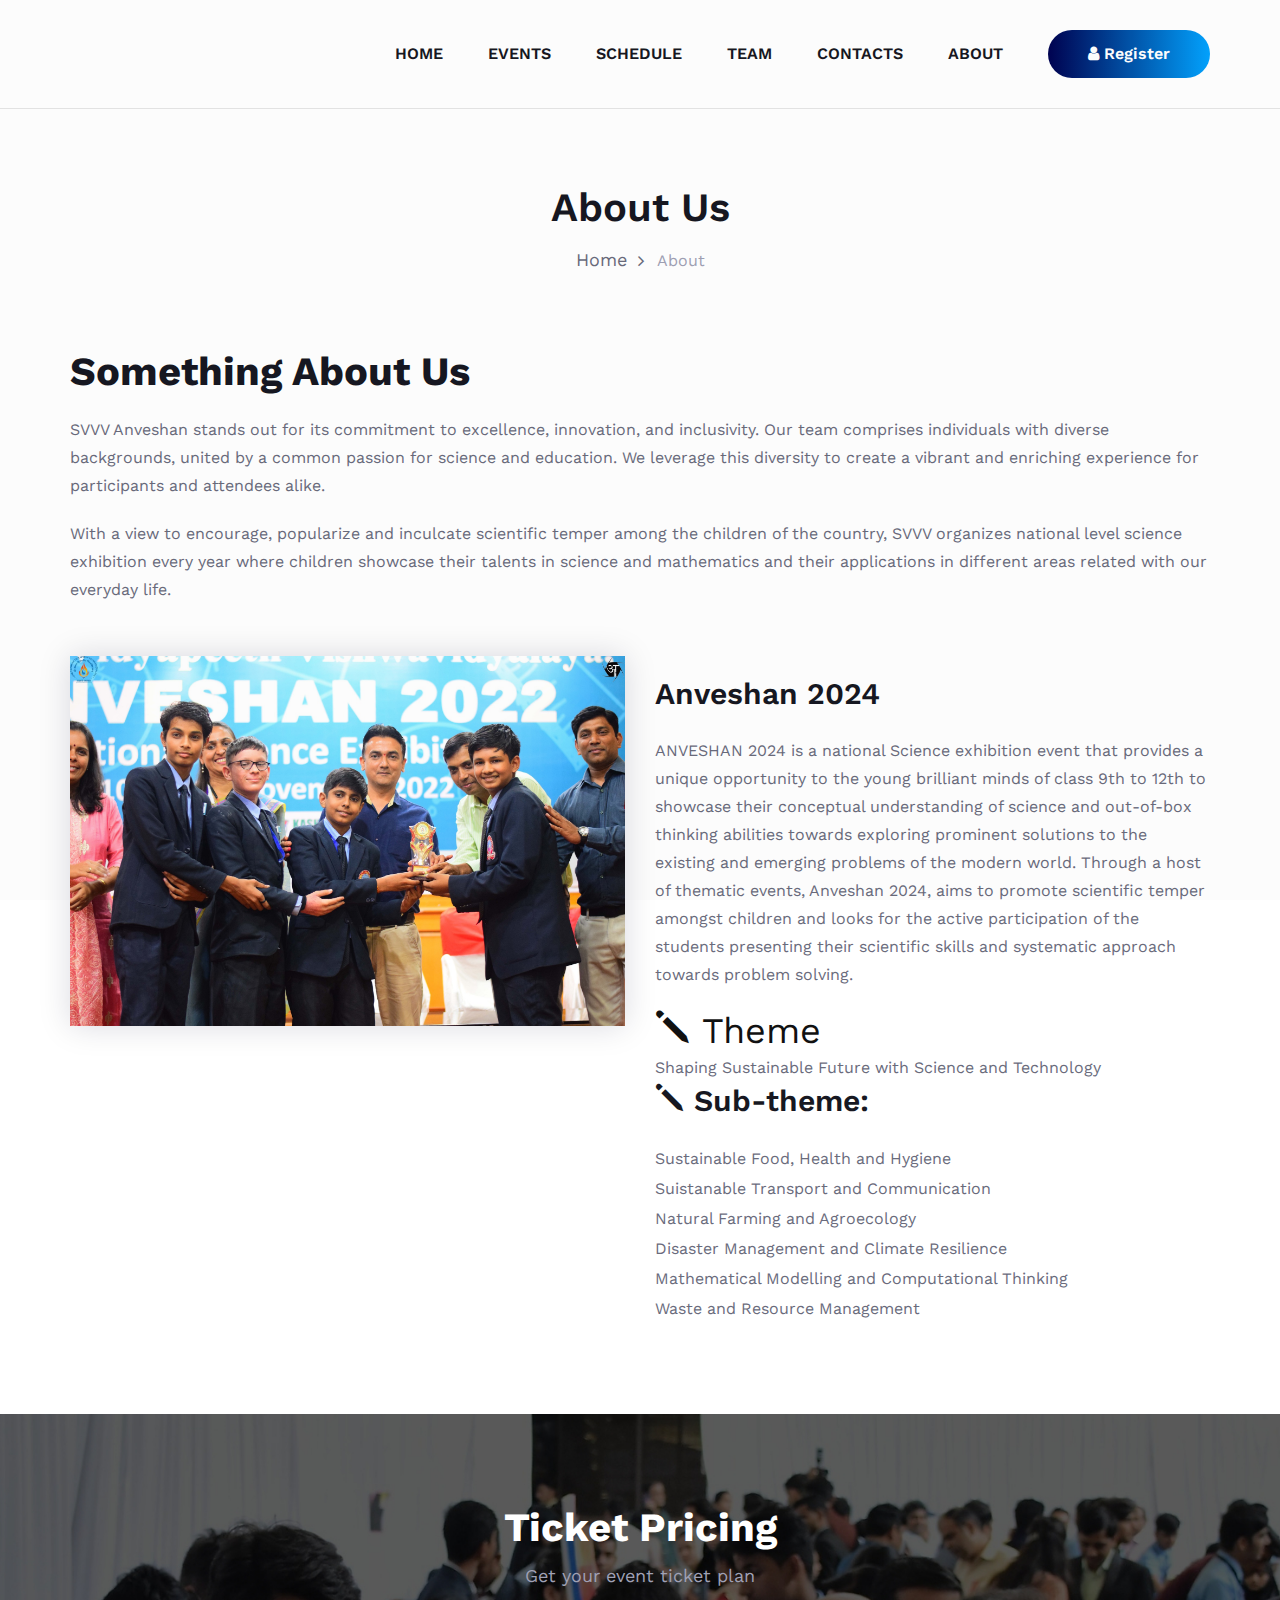
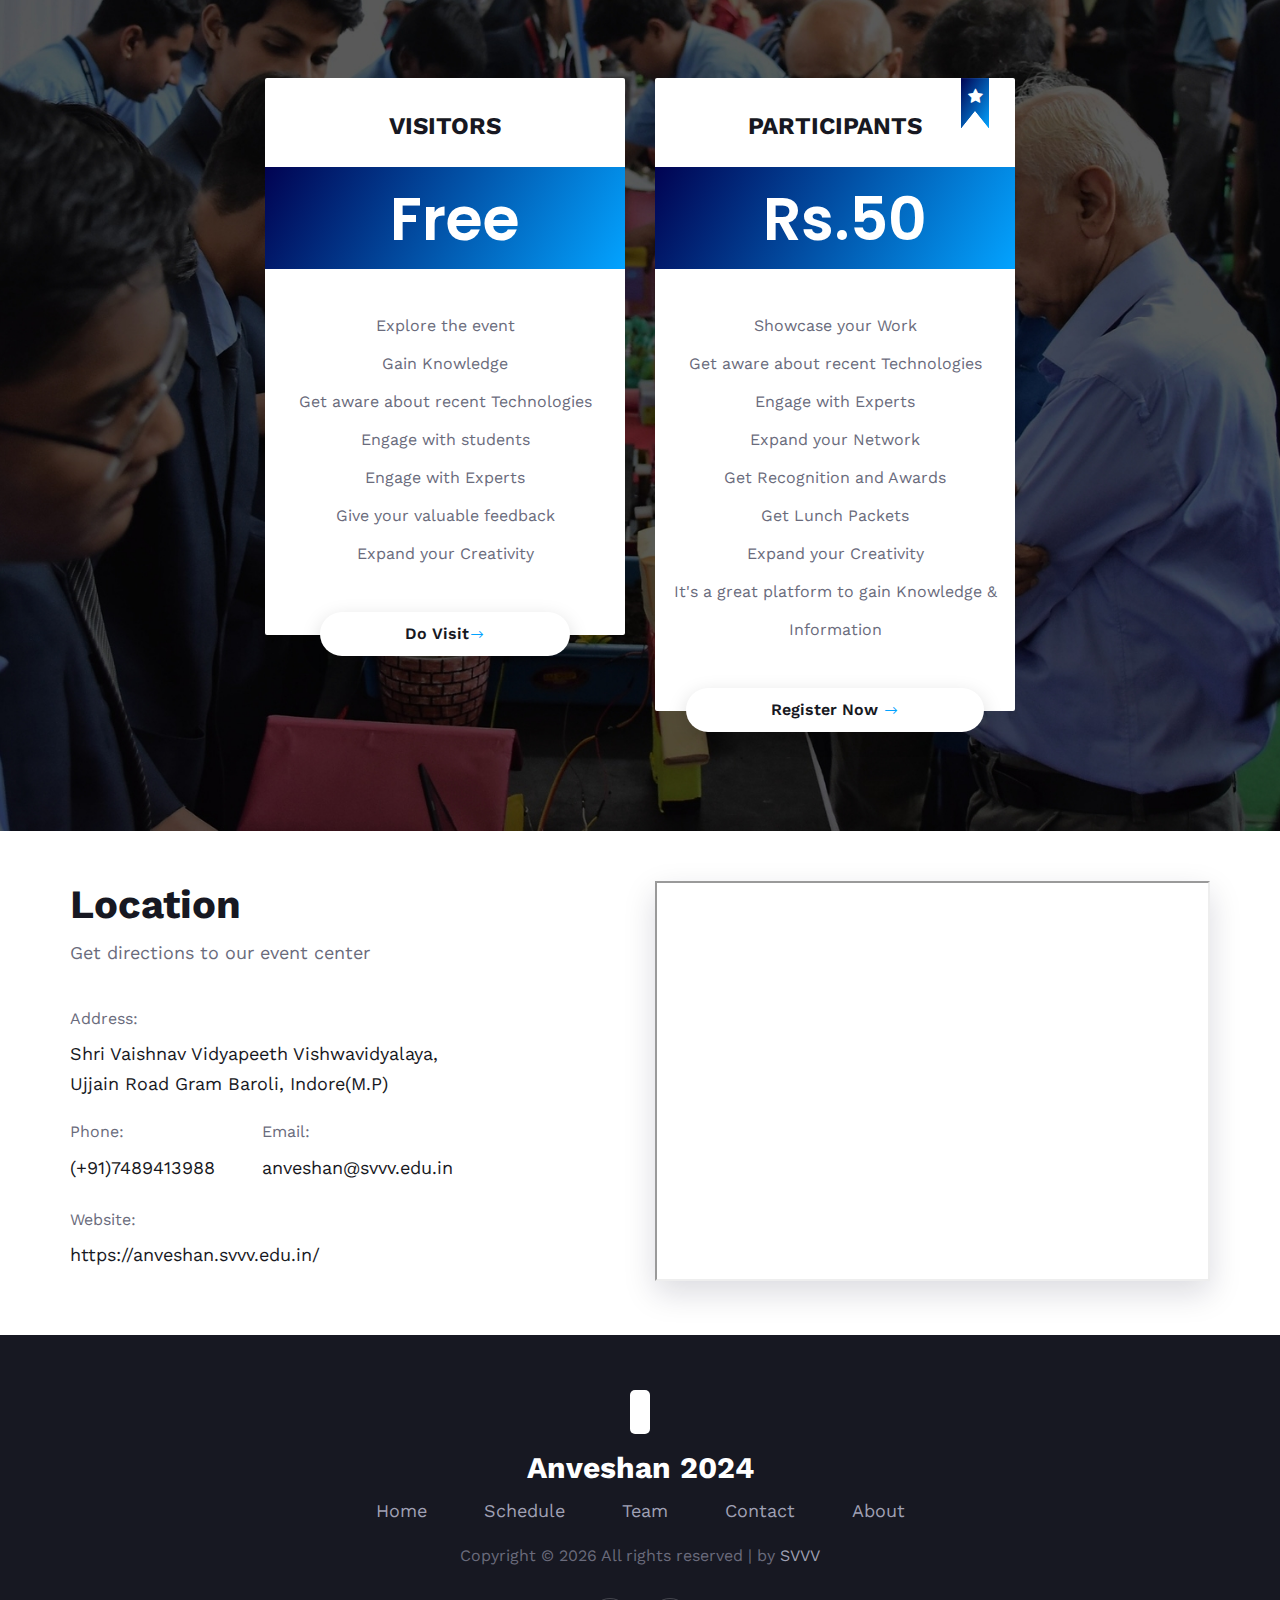
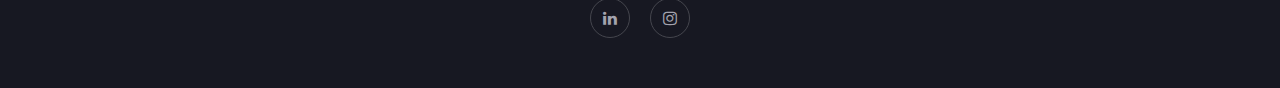
==== commit 56cc68e2: "commit" ====
--- a/about-us.html
+++ b/about-us.html
@@ -34,8 +34,8 @@
     <header class="header-section header-normal">
         <div class="container">
             <div class="logo">
-                <a href="./index.html" title="Home">
-                    <img src="img/logo.png" alt="Home">
+                <a href="./index.html" class="header-logo" title="Home">
+                    <img src="https://drive.google.com/thumbnail?id=1C5js91JE4GQ4wAp94jupB2qwdEVmvlBp" alt="">
                 </a>
             </div>
             <div class="nav-menu">
@@ -247,8 +247,9 @@
                 <div class="col-lg-12">
                     <div class="footer-text">
                         <div class="ft-logo">
-                            <a href="#" class="footer-logo" title="Footer Logo"><img src="img/footer-logo.png" alt=""></a>
-                        </div>
+                            <a href="#" class="footer-logo" title="Footer Logo"><img src="https://drive.google.com/thumbnail?id=1C5js91JE4GQ4wAp94jupB2qwdEVmvlBp" alt=""></a>
+                        </div>
+                        <p class="footer-anveshan">Anveshan 2024</p>
                         <ul>
                             <li><a href="index.html">Home</a></li>
                             <li><a href="./schedule.html">Schedule</a></li>
--- a/css/style.css
+++ b/css/style.css
@@ -222,6 +222,13 @@
 	display: flex;
 }
 
+.footer-anveshan {
+    font-weight: bold; /* Make the text bold */
+    font-size: 30px; /* Increase the font size */
+    margin-top: 10px; /* Optional: Add some margin for spacing */
+	color: white; /* Set the text color */
+}
+
 .header-section.header-normal {
 	border-bottom: 1px solid #e5e5e5;
 }
@@ -234,6 +241,11 @@
 
 .logo a {
 	display: inline-block;
+}
+
+.header-logo img {
+    width: 70px; /* Adjust the width as needed */
+    height: auto; /* Maintain aspect ratio */
 }
 
 .nav-menu {
@@ -1035,8 +1047,8 @@
 
 .footer-section {
 	background: #171822;
-	padding-top: 50px;
-	padding-bottom: 60px;
+	padding-top: 25px;
+	padding-bottom: 50px;
 }
 
 .partner-logo {
@@ -1057,7 +1069,7 @@
 
 .footer-text {
 	text-align: center;
-	padding-top: 60px;
+	padding-top: 30px;
 }
 
 .footer-text .ft-logo {
@@ -1128,6 +1140,19 @@
 
 .footer-text .ft-social a:last-child {
 	margin-right: 0;
+}
+
+.footer-logo {
+    background-color: white; /* Set background color to white */
+    padding: 10px; /* Add padding around the image */
+    display: inline-block; /* Ensure the padding is applied correctly */
+    border-radius: 5px; /* Optional: Add border radius for rounded corners */
+	margin-top: 0;
+}
+
+.footer-logo img {
+    width: 100px; /* Adjust the width as needed */
+    height: auto; /* Maintain aspect ratio */
 }
 
 .breadcrumb-section {
@@ -1585,6 +1610,14 @@
 	top: 20px;
 }
 
+.vc {
+    text-align: center;
+    margin: 5px 0;
+    font-size: 24px;
+    font-weight: bold;
+	color: #111111;
+}
+
 .blog-item.large-item {
 	height: 575px;
 }
@@ -1592,6 +1625,10 @@
 .blog-item.large-item .bi-tag {
 	left: 30px;
 	top: 30px;
+}
+
+.section-title .title-text h2 {
+    text-transform: uppercase;
 }
 
 .blog-item.large-item .bi-text {
@@ -2079,6 +2116,58 @@
 	margin-bottom: 42px;
 }
 
+.sponsor-section {
+    padding: 60px 0;
+    background-color: #f1f1f1; /* Light gray background color */
+}
+
+.sponsor-section .section-title {
+    text-align: center;
+    margin-bottom: 40px;
+}
+
+.sponsor-section .section-title h2 {
+    font-size: 36px;
+    color: #333;
+    margin-bottom: 10px;
+}
+
+.sponsor-section .section-title p {
+    font-size: 18px;
+    color: #777;
+}
+
+.sponsor-logos {
+    display: flex;
+    justify-content: center;
+    flex-wrap: wrap;
+}
+
+.sponsor-logos ul {
+    list-style: none;
+    padding: 0;
+    margin: 0;
+    display: flex;
+    flex-wrap: wrap;
+    justify-content: center;
+}
+
+.sponsor-logos ul li {
+    margin: 10px 20px;
+    display: flex;
+    justify-content: center;
+    align-items: center;
+}
+
+.sponsor-logos ul li img {
+    max-width: 150px;
+    transition: transform 0.3s ease;
+}
+
+.sponsor-logos ul li img:hover {
+    transform: scale(1.1);
+}
+
 @media only screen and (min-width: 1200px) {
 	.container {
 		max-width: 1170px;
